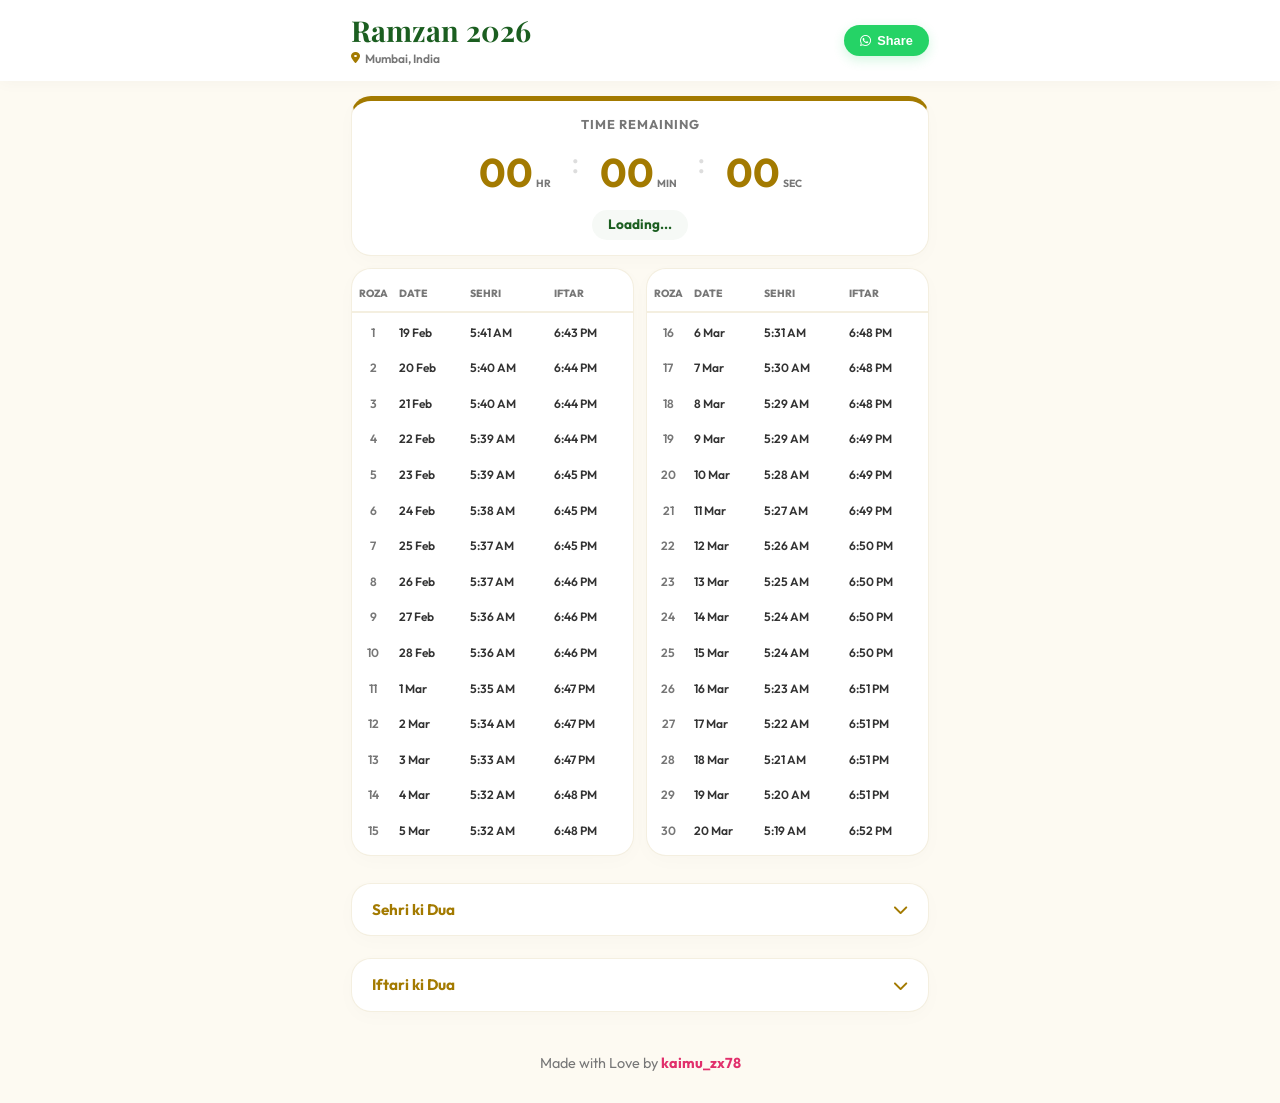
==== index.html @ 091727d7 "Final version: Added PWA support, short URL integration, and extreme mobile responsiveness fixes" ====
<!DOCTYPE html>
<html lang="en">

<head>
    <meta charset="UTF-8">
    <meta name="viewport" content="width=device-width, initial-scale=1.0">
    <title>Ramzan 2026 Timetable - Mumbai</title>
    <link rel="stylesheet" href="style.css">
    <link rel="manifest" href="manifest.json">
    <meta name="theme-color" content="#1b5e20">
    <meta name="apple-mobile-web-app-capable" content="yes">
    <meta name="apple-mobile-web-app-status-bar-style" content="black-translucent">
    <link rel="preconnect" href="https://fonts.googleapis.com">
    <link rel="preconnect" href="https://fonts.gstatic.com" crossorigin>
    <link
        href="https://fonts.googleapis.com/css2?family=Outfit:wght@300;400;600;700&family=Playfair+Display:ital,wght@0,700;1,700&display=swap"
        rel="stylesheet">
    <!-- Font Awesome for Social Icons -->
    <link rel="stylesheet" href="https://cdnjs.cloudflare.com/ajax/libs/font-awesome/6.5.1/css/all.min.css">
</head>

<body class="light-mode">
    <div class="background-decor"></div>

    <header>
        <div class="container compact-header">
            <div class="header-brand">
                <h1>Ramzan 2026</h1>
                <div class="loc-badge">
                    <i class="fas fa-location-dot"></i> Mumbai, India
                </div>
            </div>
            <div class="header-actions">
                <button id="pwa-install" class="action-btn install-btn" style="display: none;">
                    <i class="fas fa-download"></i> App
                </button>
                <button id="whatsapp-share" class="action-btn share-btn">
                    <i class="fab fa-whatsapp"></i> Share
                </button>
            </div>
        </div>
    </header>

    <main class="container">
        <!-- Countdown Section -->
        <section id="timer-section" class="main-card compact-timer">
            <h2 id="timer-title">Time remaining</h2>
            <div class="countdown-container">
                <div class="time-block">
                    <span id="hours">00</span>
                    <label>Hr</label>
                </div>
                <div class="time-block separator">:</div>
                <div class="time-block">
                    <span id="minutes">00</span>
                    <label>Min</label>
                </div>
                <div class="time-block separator">:</div>
                <div class="time-block">
                    <span id="seconds">00</span>
                    <label>Sec</label>
                </div>
            </div>
            <div id="status-display" class="status-active">Loading...</div>
        </section>

        <!-- Timetable Section -->
        <section id="timetable-section">
            <div class="timetable-grid">
                <div class="table-container main-card">
                    <table>
                        <thead>
                            <tr>
                                <th>ROZA</th>
                                <th>DATE</th>
                                <th>SEHRI</th>
                                <th>IFTAR</th>
                            </tr>
                        </thead>
                        <tbody id="timetable-left"></tbody>
                    </table>
                </div>
                <div class="table-container main-card">
                    <table>
                        <thead>
                            <tr>
                                <th>ROZA</th>
                                <th>DATE</th>
                                <th>SEHRI</th>
                                <th>IFTAR</th>
                            </tr>
                        </thead>
                        <tbody id="timetable-right"></tbody>
                    </table>
                </div>
            </div>
        </section>

        <!-- Duas Accordion Section -->
        <section class="duas-accordion">
            <details class="dua-item main-card">
                <summary><span>Sehri ki Dua</span> <i class="fas fa-chevron-down"></i></summary>
                <div class="dua-content">
                    <p class="arabic">وَبِصَوْمِ غَدٍ نَّوَيْتُ مِنْ شَهْرِ رَمَضَانَ</p>
                    <p class="translation">"I intend to keep the fast for tomorrow in the month of Ramadan."</p>
                </div>
            </details>
            <details class="dua-item main-card">
                <summary><span>Iftari ki Dua</span> <i class="fas fa-chevron-down"></i></summary>
                <div class="dua-content">
                    <p class="arabic">اللّٰهُمَّ اِنِّی لَکَ صُمْتُ وَبِکَ اٰمَنْتُ وَعَلَیْکَ تَوَکَّلْتُ وَعَلٰی
                        رِزْقِکَ اَفْطَرْتُ</p>
                    <p class="translation">"O Allah! I fasted for You and I believe in You and I break my fast with Your
                        sustenance."</p>
                </div>
            </details>
        </section>
    </main>

    <footer>
        <div class="container">
            <p>Made with Love by <a href="https://www.instagram.com/kaimu_zx78/" target="_blank" class="instagram-link">
                    kaimu_zx78
                </a></p>
        </div>
    </footer>

    <script src="script.js"></script>
</body>

</html>
---- style.css ----
:root {
    --bg-color: #fdfaf2;
    --card-bg: #ffffff;
    --primary-color: #a37a00;
    --secondary-color: #1b5e20;
    --whatsapp-green: #25D366;
    --accent-glow: rgba(163, 122, 0, 0.4);
    --text-color: #2c2c2c;
    --text-muted: #777777;
    --border-color: rgba(163, 122, 0, 0.12);
}

@keyframes cell-glow {
    0% {
        background-color: rgba(163, 122, 0, 0.1);
        box-shadow: inset 0 0 5px var(--accent-glow);
    }

    50% {
        background-color: rgba(163, 122, 0, 0.2);
        box-shadow: inset 0 0 15px var(--accent-glow);
    }

    100% {
        background-color: rgba(163, 122, 0, 0.1);
        box-shadow: inset 0 0 5px var(--accent-glow);
    }
}

* {
    margin: 0;
    padding: 0;
    box-sizing: border-box;
}

body {
    font-family: 'Outfit', sans-serif;
    background-color: var(--bg-color);
    color: var(--text-color);
    line-height: 1.3;
    overflow-x: hidden;
    min-height: 100vh;
}

.container {
    width: 100%;
    max-width: 680px;
    margin: 0 auto;
    padding: 0 max(15px, 4vw);
    /* Fluid horizontal padding */
}

/* Redesigned Responsive Header */
header {
    background: white;
    box-shadow: 0 2px 15px rgba(0, 0, 0, 0.03);
    margin-bottom: 15px;
    padding: 15px 0;
}

.compact-header {
    display: flex;
    justify-content: space-between;
    align-items: center;
    gap: 15px;
}

.header-brand {
    display: flex;
    flex-direction: column;
    gap: 4px;
}

h1 {
    font-family: 'Playfair Display', serif;
    font-size: min(1.8rem, 7vw);
    /* Fluid font size */
    color: var(--secondary-color);
    line-height: 1.1;
}

.loc-badge {
    font-size: 0.75rem;
    color: var(--text-muted);
    font-weight: 600;
    display: flex;
    align-items: center;
    gap: 5px;
}

.loc-badge i {
    color: var(--primary-color);
}

.header-actions {
    display: flex;
    gap: 8px;
    align-items: center;
}

.action-btn {
    border: none;
    padding: 8px 16px;
    border-radius: 25px;
    font-size: 0.8rem;
    font-weight: 700;
    cursor: pointer;
    display: flex;
    align-items: center;
    gap: 6px;
    transition: all 0.2s ease;
    white-space: nowrap;
}

.install-btn {
    background: var(--secondary-color);
    color: white;
    box-shadow: 0 4px 12px rgba(27, 94, 32, 0.2);
}

.share-btn {
    background: var(--whatsapp-green);
    color: white;
    box-shadow: 0 4px 12px rgba(37, 211, 102, 0.2);
}

.action-btn:active {
    transform: scale(0.96);
    opacity: 0.9;
}

/* Unified Card System */
.main-card {
    background: var(--card-bg);
    border: 1px solid var(--border-color);
    border-radius: 20px;
    padding: 15px;
    margin-bottom: 12px;
    box-shadow: 0 5px 20px rgba(0, 0, 0, 0.02);
}

/* Timer Section */
.compact-timer {
    text-align: center;
    border-top: 5px solid var(--primary-color);
    position: relative;
}

#timer-title {
    font-size: 0.8rem;
    color: var(--text-muted);
    text-transform: uppercase;
    margin-bottom: 8px;
    letter-spacing: 1px;
}

.countdown-container {
    display: flex;
    justify-content: center;
    align-items: center;
    gap: clamp(10px, 3vw, 20px);
    margin-bottom: 8px;
}

.time-block span {
    font-size: clamp(2rem, 10vw, 2.5rem);
    font-weight: 700;
    color: var(--primary-color);
    line-height: 1;
}

.time-block label {
    font-size: 0.65rem;
    color: var(--text-muted);
    font-weight: 700;
    text-transform: uppercase;
    margin-top: 4px;
}

.separator {
    font-size: 2rem;
    color: #ddd;
    padding-bottom: 20px;
}

#status-display {
    font-size: 0.85rem;
    font-weight: 700;
    color: var(--secondary-color);
    padding: 6px 16px;
    background: rgba(27, 94, 32, 0.04);
    border-radius: 15px;
    display: inline-block;
}

/* Timetable Responsive Grid */
.timetable-grid {
    display: grid;
    grid-template-columns: 1fr 1fr;
    gap: 12px;
    margin-bottom: 15px;
}

.table-container {
    padding: 4px 0;
}

table {
    width: 100%;
    border-collapse: separate;
    border-spacing: 0 4px;
}

th {
    text-align: left;
    padding: 10px 5px;
    font-size: 0.65rem;
    color: var(--text-muted);
    border-bottom: 2px solid var(--border-color);
    font-weight: 800;
}

td {
    padding: 8px 5px;
    font-size: 0.75rem;
    font-weight: 600;
    color: #333;
}

/* High-Precision Column Widths for 12h Format */
th:nth-child(1),
td:nth-child(1) {
    width: 15%;
    text-align: center;
    color: var(--text-muted);
}

th:nth-child(2),
td:nth-child(2) {
    width: 25%;
}

th:nth-child(3),
td:nth-child(3),
th:nth-child(4),
td:nth-child(4) {
    width: 30%;
    white-space: nowrap;
}

/* Cell & Row Styles */
.active-row {
    background: rgba(163, 122, 0, 0.04);
    border-radius: 10px;
}

.glow-cell {
    animation: cell-glow 2s infinite ease-in-out;
    color: var(--primary-color) !important;
    font-weight: 800 !important;
    border-radius: 8px;
    padding-left: 8px !important;
}

.past-row {
    opacity: 0.35;
    filter: grayscale(1);
}

.past-row td {
    text-decoration: line-through;
}

/* Accordion Polish */
.duas-accordion {
    display: flex;
    flex-direction: column;
    gap: 10px;
}

.dua-item {
    padding: 0;
}

.dua-item summary {
    list-style: none;
    padding: 16px 20px;
    font-size: 0.95rem;
    font-weight: 700;
    color: var(--primary-color);
    cursor: pointer;
    display: flex;
    justify-content: space-between;
    align-items: center;
}

.dua-item[open] summary {
    border-bottom: 1px solid var(--border-color);
}

.dua-content {
    padding: 20px;
    background: #fafafa;
}

.arabic {
    font-size: 1.2rem;
    text-align: right;
    margin-bottom: 10px;
    color: #111;
    line-height: 1.8;
}

.translation {
    font-size: 0.8rem;
    font-style: italic;
    color: var(--text-muted);
    line-height: 1.5;
}

/* Responsive Media Queries for Extreme Scaling */
@media (max-width: 600px) {
    .timetable-grid {
        grid-template-columns: 1fr;
    }

    /* Stack on tiny screens? No, user wants two columns. Let's force two columns but optimize. */
    .timetable-grid {
        grid-template-columns: 1fr 1fr;
        gap: 8px;
    }
}

@media (max-width: 420px) {
    .container {
        padding: 0 10px;
    }

    .compact-header {
        flex-direction: column;
        text-align: center;
        gap: 10px;
    }

    .header-brand {
        align-items: center;
    }

    .share-btn {
        width: 100%;
        justify-content: center;
    }

    .time-block span {
        font-size: 1.8rem;
    }

    td,
    th {
        font-size: 0.68rem;
        padding: 6px 3px;
    }

    /* Optimize 12h time markers to be smaller on tiny screens */
    td:nth-child(3),
    td:nth-child(4) {
        font-size: 0.65rem;
    }
}

footer {
    text-align: center;
    padding: 30px 15px;
    font-size: 0.9rem;
    color: var(--text-muted);
}

.instagram-link {
    color: #E1306C;
    text-decoration: none;
    font-weight: 700;
}
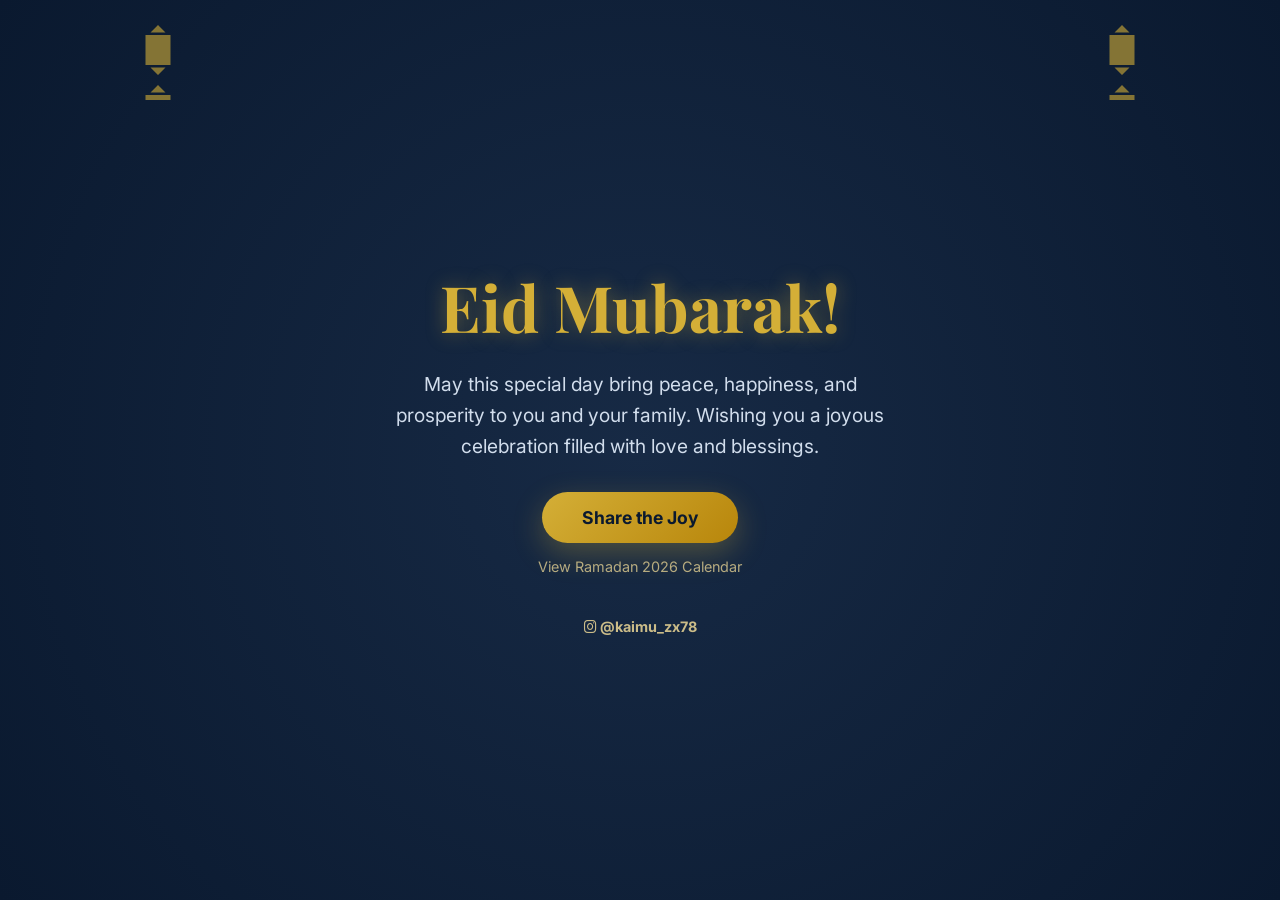
==== commit a317d343: "Add premium Eid Mubarak page and archive Ramadan calendar" ====
--- a/index.html
+++ b/index.html
@@ -1,131 +1,230 @@
 <!DOCTYPE html>
 <html lang="en">
-
 <head>
     <meta charset="UTF-8">
     <meta name="viewport" content="width=device-width, initial-scale=1.0">
-    <title>Ramzan 2026 Timetable - Mumbai</title>
-    <link rel="stylesheet" href="style.css">
-    <link rel="manifest" href="manifest.json">
-    <meta name="theme-color" content="#1b5e20">
-    <meta name="apple-mobile-web-app-capable" content="yes">
-    <meta name="apple-mobile-web-app-status-bar-style" content="black-translucent">
+    <title>Eid Mubarak - Ramzan 2026</title>
     <link rel="preconnect" href="https://fonts.googleapis.com">
     <link rel="preconnect" href="https://fonts.gstatic.com" crossorigin>
-    <link
-        href="https://fonts.googleapis.com/css2?family=Outfit:wght@300;400;600;700&family=Playfair+Display:ital,wght@0,700;1,700&display=swap"
-        rel="stylesheet">
-    <!-- Font Awesome for Social Icons -->
+    <link href="https://fonts.googleapis.com/css2?family=Inter:wght@400;700&family=Playfair+Display:wght@700&display=swap" rel="stylesheet">
     <link rel="stylesheet" href="https://cdnjs.cloudflare.com/ajax/libs/font-awesome/6.5.1/css/all.min.css">
+    <link rel="manifest" href="manifest.json">
+    <style>
+        :root {
+            --eid-gold: #D4AF37;
+            --eid-gold-light: #F9E29B;
+            --eid-blue-dark: #0A192F;
+            --eid-blue-accent: #172A45;
+            --text-light: #E6F1FF;
+            --text-gold: #D4AF37;
+        }
+
+        * {
+            margin: 0;
+            padding: 0;
+            box-sizing: border-box;
+        }
+
+        body {
+            font-family: 'Inter', sans-serif;
+            background-color: var(--eid-blue-dark);
+            color: var(--text-light);
+            display: flex;
+            justify-content: center;
+            align-items: center;
+            min-height: 100vh;
+            overflow: hidden;
+            position: relative;
+            text-align: center;
+        }
+
+        .background-overlay {
+            position: absolute;
+            top: 0;
+            left: 0;
+            width: 100%;
+            height: 100%;
+            background: radial-gradient(circle at center, var(--eid-blue-accent) 0%, var(--eid-blue-dark) 100%);
+            z-index: -1;
+        }
+
+        .content-wrapper {
+            max-width: 600px;
+            padding: 40px;
+            z-index: 1;
+            animation: fadeIn 2s ease-out;
+        }
+
+        h1 {
+            font-family: 'Playfair Display', serif;
+            font-size: min(4rem, 12vw);
+            color: var(--eid-gold);
+            margin-bottom: 20px;
+            text-shadow: 0 0 20px rgba(212, 175, 55, 0.4);
+        }
+
+        p {
+            font-size: 1.2rem;
+            line-height: 1.6;
+            margin-bottom: 30px;
+            opacity: 0.9;
+        }
+
+        .btn-container {
+            display: flex;
+            flex-direction: column;
+            gap: 15px;
+            align-items: center;
+        }
+
+        .primary-btn {
+            background: linear-gradient(135deg, var(--eid-gold) 0%, #B8860B 100%);
+            color: var(--eid-blue-dark);
+            padding: 15px 40px;
+            border-radius: 50px;
+            text-decoration: none;
+            font-size: 1.1rem;
+            font-weight: 700;
+            transition: transform 0.3s cubic-bezier(0.175, 0.885, 0.32, 1.275), box-shadow 0.3s ease;
+            box-shadow: 0 10px 30px rgba(212, 175, 55, 0.3);
+        }
+
+        .primary-btn:hover {
+            transform: scale(1.05);
+            box-shadow: 0 15px 40px rgba(212, 175, 55, 0.5);
+        }
+
+        .secondary-link {
+            color: var(--eid-gold-light);
+            text-decoration: none;
+            font-size: 0.9rem;
+            opacity: 0.7;
+            transition: opacity 0.3s ease;
+            border-bottom: 1px solid transparent;
+        }
+
+        .secondary-link:hover {
+            opacity: 1;
+            border-bottom: 1px solid var(--eid-gold-light);
+        }
+
+        /* Lantern Animation */
+        .lantern {
+            position: absolute;
+            width: 60px;
+            height: 80px;
+            background: var(--eid-gold);
+            -webkit-mask-image: url('data:image/svg+xml;utf8,<svg xmlns="http://www.w3.org/2000/svg" viewBox="0 0 24 24"><path d="M12 2L9 5H15L12 2ZM7 6V18H17V6H7ZM12 22L15 19H9L12 22Z"/></svg>');
+            mask-image: url('data:image/svg+xml;utf8,<svg xmlns="http://www.w3.org/2000/svg" viewBox="0 0 24 24"><path d="M12 2L9 5H15L12 2ZM7 6V18H17V6H7ZM12 22L15 19H9L12 22Z"/></svg>');
+            animation: swing 3s infinite ease-in-out;
+            transform-origin: top center;
+            opacity: 0.6;
+        }
+
+        .lantern.left { top: 20px; left: 10%; animation-delay: 0s; }
+        .lantern.right { top: 20px; right: 10%; animation-delay: 0.5s; }
+
+        @keyframes swing {
+            0% { transform: rotate(-5deg); }
+            50% { transform: rotate(5deg); }
+            100% { transform: rotate(-5deg); }
+        }
+
+        @keyframes fadeIn {
+            from { opacity: 0; transform: translateY(20px); }
+            to { opacity: 1; transform: translateY(0); }
+        }
+
+        /* Confetti styles */
+        .confetti {
+            position: absolute;
+            width: 10px;
+            height: 10px;
+            background-color: var(--eid-gold);
+            opacity: 0.7;
+            border-radius: 50%;
+            animation: fall linear infinite;
+        }
+
+        @keyframes fall {
+            to { transform: translateY(110vh) rotate(360deg); }
+        }
+
+        .instagram-footer {
+            margin-top: 40px;
+        }
+    </style>
 </head>
-
-<body class="light-mode">
-    <div class="background-decor"></div>
-
-    <header>
-        <div class="container compact-header">
-            <div class="header-brand">
-                <h1>Ramzan 2026</h1>
-                <div class="loc-badge">
-                    <i class="fas fa-location-dot"></i> Mumbai, India
-                </div>
-            </div>
-            <div class="header-actions">
-                <button id="pwa-install" class="action-btn install-btn" style="display: none;">
-                    <i class="fas fa-download"></i> App
-                </button>
-                <button id="whatsapp-share" class="action-btn share-btn">
-                    <i class="fab fa-whatsapp"></i> Share
-                </button>
-            </div>
+<body>
+    <div class="background-overlay"></div>
+    
+    <div class="lantern left"></div>
+    <div class="lantern right"></div>
+
+    <div class="content-wrapper">
+        <h1 id="greeting">Eid Mubarak!</h1>
+        <p>May this special day bring peace, happiness, and prosperity to you and your family. Wishing you a joyous celebration filled with love and blessings.</p>
+        
+        <div class="btn-container">
+            <a href="https://wa.me/?text=Eid%20Mubarak!%20Wishing%20you%20a%20joyous%20day.%20Check%20this%20out:%20" class="primary-btn" id="share-btn">Share the Joy</a>
+            <a href="index1.html" class="secondary-link">View Ramadan 2026 Calendar</a>
         </div>
-    </header>
-
-    <main class="container">
-        <!-- Countdown Section -->
-        <section id="timer-section" class="main-card compact-timer">
-            <h2 id="timer-title">Time remaining</h2>
-            <div class="countdown-container">
-                <div class="time-block">
-                    <span id="hours">00</span>
-                    <label>Hr</label>
-                </div>
-                <div class="time-block separator">:</div>
-                <div class="time-block">
-                    <span id="minutes">00</span>
-                    <label>Min</label>
-                </div>
-                <div class="time-block separator">:</div>
-                <div class="time-block">
-                    <span id="seconds">00</span>
-                    <label>Sec</label>
-                </div>
-            </div>
-            <div id="status-display" class="status-active">Loading...</div>
-        </section>
-
-        <!-- Timetable Section -->
-        <section id="timetable-section">
-            <div class="timetable-grid">
-                <div class="table-container main-card">
-                    <table>
-                        <thead>
-                            <tr>
-                                <th>ROZA</th>
-                                <th>DATE</th>
-                                <th>SEHRI</th>
-                                <th>IFTAR</th>
-                            </tr>
-                        </thead>
-                        <tbody id="timetable-left"></tbody>
-                    </table>
-                </div>
-                <div class="table-container main-card">
-                    <table>
-                        <thead>
-                            <tr>
-                                <th>ROZA</th>
-                                <th>DATE</th>
-                                <th>SEHRI</th>
-                                <th>IFTAR</th>
-                            </tr>
-                        </thead>
-                        <tbody id="timetable-right"></tbody>
-                    </table>
-                </div>
-            </div>
-        </section>
-
-        <!-- Duas Accordion Section -->
-        <section class="duas-accordion">
-            <details class="dua-item main-card">
-                <summary><span>Sehri ki Dua</span> <i class="fas fa-chevron-down"></i></summary>
-                <div class="dua-content">
-                    <p class="arabic">وَبِصَوْمِ غَدٍ نَّوَيْتُ مِنْ شَهْرِ رَمَضَانَ</p>
-                    <p class="translation">"I intend to keep the fast for tomorrow in the month of Ramadan."</p>
-                </div>
-            </details>
-            <details class="dua-item main-card">
-                <summary><span>Iftari ki Dua</span> <i class="fas fa-chevron-down"></i></summary>
-                <div class="dua-content">
-                    <p class="arabic">اللّٰهُمَّ اِنِّی لَکَ صُمْتُ وَبِکَ اٰمَنْتُ وَعَلَیْکَ تَوَکَّلْتُ وَعَلٰی
-                        رِزْقِکَ اَفْطَرْتُ</p>
-                    <p class="translation">"O Allah! I fasted for You and I believe in You and I break my fast with Your
-                        sustenance."</p>
-                </div>
-            </details>
-        </section>
-    </main>
-
-    <footer>
-        <div class="container">
-            <p>Made with Love by <a href="https://www.instagram.com/kaimu_zx78/" target="_blank" class="instagram-link">
-                    kaimu_zx78
-                </a></p>
+
+        <div class="instagram-footer">
+            <a href="https://www.instagram.com/kaimu_zx78/" target="_blank" class="secondary-link" style="opacity: 0.8; font-weight: 700;">
+                <i class="fab fa-instagram"></i> @kaimu_zx78
+            </a>
         </div>
-    </footer>
-
-    <script src="script.js"></script>
+    </div>
+
+    <script>
+        document.addEventListener('DOMContentLoaded', () => {
+            // Confetti effect
+            const body = document.body;
+            const colors = ['#D4AF37', '#F9E29B', '#E6F1FF', '#B8860B'];
+            
+            function createConfetti() {
+                const confetti = document.createElement('div');
+                confetti.classList.add('confetti');
+                
+                // Random properties
+                const size = Math.random() * 8 + 4;
+                const color = colors[Math.floor(Math.random() * colors.length)];
+                const left = Math.random() * 100;
+                const duration = Math.random() * 3 + 2;
+                const delay = Math.random() * 5;
+                
+                confetti.style.width = `${size}px`;
+                confetti.style.height = `${size}px`;
+                confetti.style.backgroundColor = color;
+                confetti.style.left = `${left}%`;
+                confetti.style.top = `-20px`;
+                confetti.style.animationDuration = `${duration}s`;
+                confetti.style.animationDelay = `${delay}s`;
+                
+                body.appendChild(confetti);
+                
+                // Remove after animation
+                setTimeout(() => {
+                    confetti.remove();
+                }, (duration + delay) * 1000);
+            }
+
+            // Initial burst
+            for (let i = 0; i < 50; i++) {
+                createConfetti();
+            }
+
+            // Continuous flow
+            setInterval(createConfetti, 200);
+
+            // Update share link with current URL
+            const shareBtn = document.getElementById('share-btn');
+            if (shareBtn) {
+                const currentUrl = window.location.href;
+                shareBtn.href = `https://wa.me/?text=Eid%20Mubarak!%20Wishing%20you%20a%20joyous%20day.%20Check%20this%20out:%20${encodeURIComponent(currentUrl)}`;
+            }
+        });
+    </script>
 </body>
-
-</html>+</html>
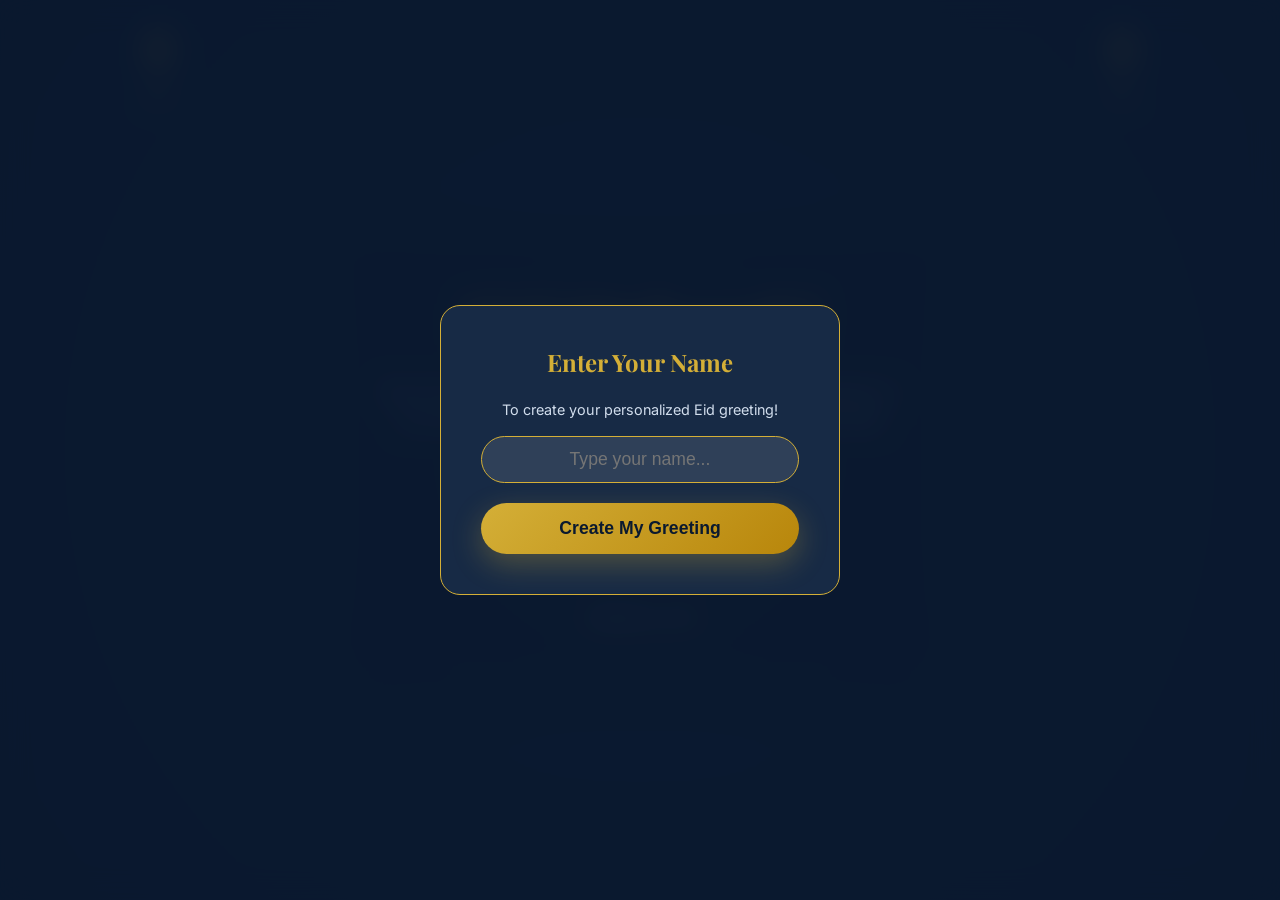
==== commit 076da66e: "Add personalized sharing and interactive fireworks" ====
--- a/index.html
+++ b/index.html
@@ -36,6 +36,17 @@
             overflow: hidden;
             position: relative;
             text-align: center;
+            cursor: pointer;
+        }
+
+        #fireworks-canvas {
+            position: absolute;
+            top: 0;
+            left: 0;
+            width: 100%;
+            height: 100%;
+            z-index: 0;
+            pointer-events: none;
         }
 
         .background-overlay {
@@ -53,18 +64,33 @@
             padding: 40px;
             z-index: 1;
             animation: fadeIn 2s ease-out;
+            background: rgba(10, 25, 47, 0.6);
+            backdrop-filter: blur(10px);
+            border-radius: 30px;
+            border: 1px solid rgba(212, 175, 55, 0.2);
+            box-shadow: 0 20px 50px rgba(0, 0, 0, 0.3);
+        }
+
+        .wisher-name {
+            display: block;
+            font-size: 1.5rem;
+            color: var(--eid-gold-light);
+            margin-bottom: 10px;
+            font-weight: 700;
+            letter-spacing: 2px;
+            text-transform: uppercase;
         }
 
         h1 {
             font-family: 'Playfair Display', serif;
-            font-size: min(4rem, 12vw);
+            font-size: min(3.5rem, 10vw);
             color: var(--eid-gold);
             margin-bottom: 20px;
             text-shadow: 0 0 20px rgba(212, 175, 55, 0.4);
         }
 
         p {
-            font-size: 1.2rem;
+            font-size: 1.1rem;
             line-height: 1.6;
             margin-bottom: 30px;
             opacity: 0.9;
@@ -87,6 +113,8 @@
             font-weight: 700;
             transition: transform 0.3s cubic-bezier(0.175, 0.885, 0.32, 1.275), box-shadow 0.3s ease;
             box-shadow: 0 10px 30px rgba(212, 175, 55, 0.3);
+            border: none;
+            cursor: pointer;
         }
 
         .primary-btn:hover {
@@ -106,6 +134,57 @@
         .secondary-link:hover {
             opacity: 1;
             border-bottom: 1px solid var(--eid-gold-light);
+        }
+
+        /* Modal Styles */
+        #nameModal {
+            position: fixed;
+            top: 0;
+            left: 0;
+            width: 100%;
+            height: 100%;
+            background: rgba(10, 25, 47, 0.9);
+            display: flex;
+            justify-content: center;
+            align-items: center;
+            z-index: 100;
+            backdrop-filter: blur(15px);
+            visibility: hidden;
+            opacity: 0;
+            transition: all 0.5s ease;
+        }
+
+        #nameModal.active {
+            visibility: visible;
+            opacity: 1;
+        }
+
+        .modal-content {
+            background: var(--eid-blue-accent);
+            padding: 40px;
+            border-radius: 20px;
+            border: 1px solid var(--eid-gold);
+            max-width: 90%;
+            width: 400px;
+        }
+
+        .modal-content h2 {
+            color: var(--eid-gold);
+            margin-bottom: 20px;
+            font-family: 'Playfair Display', serif;
+        }
+
+        #nameInput {
+            width: 100%;
+            padding: 12px 20px;
+            border-radius: 25px;
+            border: 1px solid var(--eid-gold);
+            background: rgba(255, 255, 255, 0.1);
+            color: white;
+            font-size: 1.1rem;
+            margin-bottom: 20px;
+            outline: none;
+            text-align: center;
         }
 
         /* Lantern Animation */
@@ -119,6 +198,7 @@
             animation: swing 3s infinite ease-in-out;
             transform-origin: top center;
             opacity: 0.6;
+            pointer-events: none;
         }
 
         .lantern.left { top: 20px; left: 10%; animation-delay: 0s; }
@@ -135,38 +215,25 @@
             to { opacity: 1; transform: translateY(0); }
         }
 
-        /* Confetti styles */
-        .confetti {
-            position: absolute;
-            width: 10px;
-            height: 10px;
-            background-color: var(--eid-gold);
-            opacity: 0.7;
-            border-radius: 50%;
-            animation: fall linear infinite;
-        }
-
-        @keyframes fall {
-            to { transform: translateY(110vh) rotate(360deg); }
-        }
-
         .instagram-footer {
-            margin-top: 40px;
+            margin-top: 30px;
         }
     </style>
 </head>
-<body>
+<body id="body">
+    <canvas id="fireworks-canvas"></canvas>
     <div class="background-overlay"></div>
     
     <div class="lantern left"></div>
     <div class="lantern right"></div>
 
     <div class="content-wrapper">
+        <span id="wisher-name" class="wisher-name"></span>
         <h1 id="greeting">Eid Mubarak!</h1>
         <p>May this special day bring peace, happiness, and prosperity to you and your family. Wishing you a joyous celebration filled with love and blessings.</p>
         
         <div class="btn-container">
-            <a href="https://wa.me/?text=Eid%20Mubarak!%20Wishing%20you%20a%20joyous%20day.%20Check%20this%20out:%20" class="primary-btn" id="share-btn">Share the Joy</a>
+            <button id="share-btn" class="primary-btn">Share the Joy</button>
             <a href="index1.html" class="secondary-link">View Ramadan 2026 Calendar</a>
         </div>
 
@@ -177,53 +244,121 @@
         </div>
     </div>
 
+    <!-- Modal for Name Input -->
+    <div id="nameModal">
+        <div class="modal-content">
+            <h2>Enter Your Name</h2>
+            <p style="margin-bottom: 15px; font-size: 0.9rem;">To create your personalized Eid greeting!</p>
+            <input type="text" id="nameInput" placeholder="Type your name..." maxlength="20">
+            <button id="saveNameBtn" class="primary-btn" style="width: 100%;">Create My Greeting</button>
+        </div>
+    </div>
+
     <script>
+        const canvas = document.getElementById('fireworks-canvas');
+        const ctx = canvas.getContext('2d');
+        let particles = [];
+
+        function resizeCanvas() {
+            canvas.width = window.innerWidth;
+            canvas.height = window.innerHeight;
+        }
+
+        class Particle {
+            constructor(x, y, color) {
+                this.x = x;
+                this.y = y;
+                this.color = color;
+                this.velocity = {
+                    x: (Math.random() - 0.5) * 8,
+                    y: (Math.random() - 0.5) * 8
+                };
+                this.alpha = 1;
+                this.friction = 0.95;
+            }
+
+            draw() {
+                ctx.save();
+                ctx.globalAlpha = this.alpha;
+                ctx.beginPath();
+                ctx.arc(this.x, this.y, 2, 0, Math.PI * 2);
+                ctx.fillStyle = this.color;
+                ctx.fill();
+                ctx.restore();
+            }
+
+            update() {
+                this.velocity.x *= this.friction;
+                this.velocity.y *= this.friction;
+                this.x += this.velocity.x;
+                this.y += this.velocity.y;
+                this.alpha -= 0.01;
+            }
+        }
+
+        function createFirework(x, y) {
+            const particleCount = 30;
+            const colors = ['#D4AF37', '#F9E29B', '#FFFFFF', '#B8860B'];
+            for (let i = 0; i < particleCount; i++) {
+                particles.push(new Particle(x, y, colors[Math.floor(Math.random() * colors.length)]));
+            }
+        }
+
+        function animate() {
+            requestAnimationFrame(animate);
+            ctx.clearRect(0, 0, canvas.width, canvas.height);
+            particles.forEach((particle, i) => {
+                if (particle.alpha > 0) {
+                    particle.update();
+                    particle.draw();
+                } else {
+                    particles.splice(i, 1);
+                }
+            });
+        }
+
+        window.addEventListener('click', (e) => {
+            if (e.target.tagName !== 'BUTTON' && e.target.tagName !== 'A' && e.target.tagName !== 'INPUT') {
+                createFirework(e.clientX, e.clientY);
+            }
+        });
+
+        window.addEventListener('resize', resizeCanvas);
+        resizeCanvas();
+        animate();
+
+        // Personalized Logic
         document.addEventListener('DOMContentLoaded', () => {
-            // Confetti effect
-            const body = document.body;
-            const colors = ['#D4AF37', '#F9E29B', '#E6F1FF', '#B8860B'];
-            
-            function createConfetti() {
-                const confetti = document.createElement('div');
-                confetti.classList.add('confetti');
-                
-                // Random properties
-                const size = Math.random() * 8 + 4;
-                const color = colors[Math.floor(Math.random() * colors.length)];
-                const left = Math.random() * 100;
-                const duration = Math.random() * 3 + 2;
-                const delay = Math.random() * 5;
-                
-                confetti.style.width = `${size}px`;
-                confetti.style.height = `${size}px`;
-                confetti.style.backgroundColor = color;
-                confetti.style.left = `${left}%`;
-                confetti.style.top = `-20px`;
-                confetti.style.animationDuration = `${duration}s`;
-                confetti.style.animationDelay = `${delay}s`;
-                
-                body.appendChild(confetti);
-                
-                // Remove after animation
-                setTimeout(() => {
-                    confetti.remove();
-                }, (duration + delay) * 1000);
-            }
-
-            // Initial burst
-            for (let i = 0; i < 50; i++) {
-                createConfetti();
-            }
-
-            // Continuous flow
-            setInterval(createConfetti, 200);
-
-            // Update share link with current URL
+            const urlParams = new URLSearchParams(window.location.search);
+            const wisherName = urlParams.get('name');
+            const wisherDisplay = document.getElementById('wisher-name');
+            const nameModal = document.getElementById('nameModal');
+            const nameInput = document.getElementById('nameInput');
+            const saveNameBtn = document.getElementById('saveNameBtn');
             const shareBtn = document.getElementById('share-btn');
-            if (shareBtn) {
-                const currentUrl = window.location.href;
-                shareBtn.href = `https://wa.me/?text=Eid%20Mubarak!%20Wishing%20you%20a%20joyous%20day.%20Check%20this%20out:%20${encodeURIComponent(currentUrl)}`;
-            }
+
+            if (wisherName) {
+                wisherDisplay.innerText = decodeURIComponent(wisherName);
+                document.getElementById('greeting').innerText = "Wishing You Eid Mubarak!";
+            } else {
+                // No name in URL, show modal to create their own
+                setTimeout(() => nameModal.classList.add('active'), 1000);
+            }
+
+            saveNameBtn.addEventListener('click', () => {
+                const name = nameInput.value.trim();
+                if (name) {
+                    const newUrl = window.location.origin + window.location.pathname + '?name=' + encodeURIComponent(name);
+                    window.location.href = newUrl;
+                }
+            });
+
+            shareBtn.addEventListener('click', () => {
+                const currentName = wisherName || "A Friend";
+                const shareUrl = window.location.href;
+                const text = encodeURIComponent(`*${currentName}* has sent you a special Eid greeting! 🌙✨\n\nOpen it here and see the magic: ${shareUrl}`);
+                window.open(`https://wa.me/?text=${text}`, '_blank');
+            });
         });
     </script>
 </body>
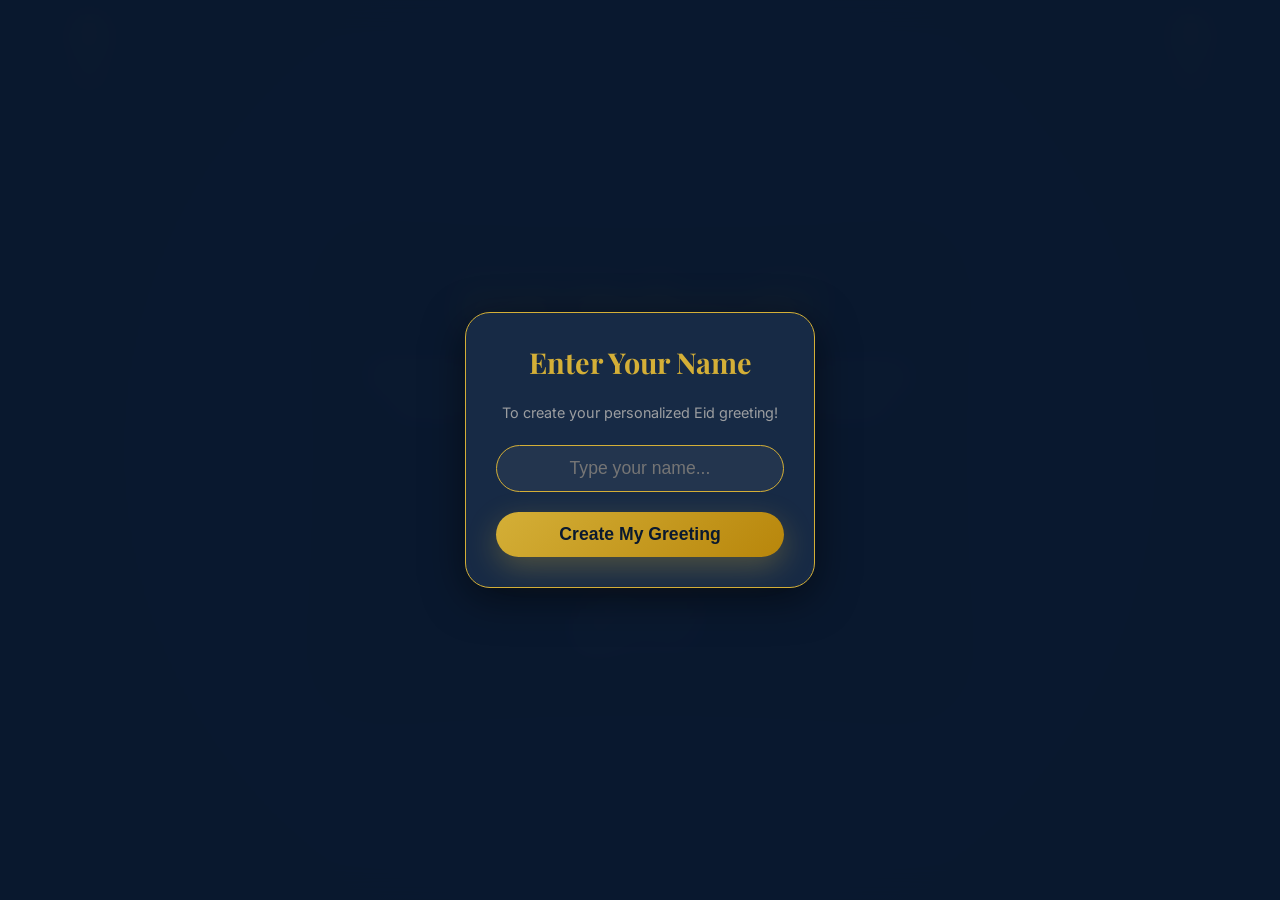
==== commit 13098e04: "Fix mobile modal and add visitor counter" ====
--- a/index.html
+++ b/index.html
@@ -33,7 +33,7 @@
             justify-content: center;
             align-items: center;
             min-height: 100vh;
-            overflow: hidden;
+            overflow-x: hidden;
             position: relative;
             text-align: center;
             cursor: pointer;
@@ -61,19 +61,22 @@
 
         .content-wrapper {
             max-width: 600px;
-            padding: 40px;
+            width: 90%;
+            padding: 30px;
             z-index: 1;
             animation: fadeIn 2s ease-out;
-            background: rgba(10, 25, 47, 0.6);
+            background: rgba(10, 25, 47, 0.7);
             backdrop-filter: blur(10px);
+            -webkit-backdrop-filter: blur(10px);
             border-radius: 30px;
-            border: 1px solid rgba(212, 175, 55, 0.2);
-            box-shadow: 0 20px 50px rgba(0, 0, 0, 0.3);
+            border: 1px solid rgba(212, 175, 55, 0.3);
+            box-shadow: 0 20px 50px rgba(0, 0, 0, 0.5);
+            margin: 20px;
         }
 
         .wisher-name {
             display: block;
-            font-size: 1.5rem;
+            font-size: 1.2rem;
             color: var(--eid-gold-light);
             margin-bottom: 10px;
             font-weight: 700;
@@ -83,14 +86,14 @@
 
         h1 {
             font-family: 'Playfair Display', serif;
-            font-size: min(3.5rem, 10vw);
+            font-size: min(3.5rem, 12vw);
             color: var(--eid-gold);
             margin-bottom: 20px;
             text-shadow: 0 0 20px rgba(212, 175, 55, 0.4);
         }
 
         p {
-            font-size: 1.1rem;
+            font-size: 1rem;
             line-height: 1.6;
             margin-bottom: 30px;
             opacity: 0.9;
@@ -106,15 +109,17 @@
         .primary-btn {
             background: linear-gradient(135deg, var(--eid-gold) 0%, #B8860B 100%);
             color: var(--eid-blue-dark);
-            padding: 15px 40px;
+            padding: 12px 35px;
             border-radius: 50px;
             text-decoration: none;
             font-size: 1.1rem;
             font-weight: 700;
-            transition: transform 0.3s cubic-bezier(0.175, 0.885, 0.32, 1.275), box-shadow 0.3s ease;
+            transition: all 0.3s cubic-bezier(0.175, 0.885, 0.32, 1.275);
             box-shadow: 0 10px 30px rgba(212, 175, 55, 0.3);
             border: none;
             cursor: pointer;
+            width: auto;
+            min-width: 200px;
         }
 
         .primary-btn:hover {
@@ -129,6 +134,8 @@
             opacity: 0.7;
             transition: opacity 0.3s ease;
             border-bottom: 1px solid transparent;
+            margin-top: 10px;
+            display: inline-block;
         }
 
         .secondary-link:hover {
@@ -143,35 +150,39 @@
             left: 0;
             width: 100%;
             height: 100%;
-            background: rgba(10, 25, 47, 0.9);
+            background: rgba(10, 25, 47, 0.95);
             display: flex;
             justify-content: center;
             align-items: center;
-            z-index: 100;
+            z-index: 9999;
             backdrop-filter: blur(15px);
-            visibility: hidden;
+            -webkit-backdrop-filter: blur(15px);
             opacity: 0;
-            transition: all 0.5s ease;
+            pointer-events: none;
+            transition: opacity 0.5s ease;
         }
 
         #nameModal.active {
-            visibility: visible;
             opacity: 1;
+            pointer-events: auto;
         }
 
         .modal-content {
             background: var(--eid-blue-accent);
-            padding: 40px;
-            border-radius: 20px;
+            padding: 30px;
+            border-radius: 25px;
             border: 1px solid var(--eid-gold);
             max-width: 90%;
-            width: 400px;
+            width: 350px;
+            text-align: center;
+            box-shadow: 0 10px 40px rgba(0,0,0,0.5);
         }
 
         .modal-content h2 {
             color: var(--eid-gold);
             margin-bottom: 20px;
             font-family: 'Playfair Display', serif;
+            font-size: 1.8rem;
         }
 
         #nameInput {
@@ -179,7 +190,7 @@
             padding: 12px 20px;
             border-radius: 25px;
             border: 1px solid var(--eid-gold);
-            background: rgba(255, 255, 255, 0.1);
+            background: rgba(255, 255, 255, 0.05);
             color: white;
             font-size: 1.1rem;
             margin-bottom: 20px;
@@ -190,24 +201,24 @@
         /* Lantern Animation */
         .lantern {
             position: absolute;
-            width: 60px;
-            height: 80px;
+            width: 50px;
+            height: 70px;
             background: var(--eid-gold);
             -webkit-mask-image: url('data:image/svg+xml;utf8,<svg xmlns="http://www.w3.org/2000/svg" viewBox="0 0 24 24"><path d="M12 2L9 5H15L12 2ZM7 6V18H17V6H7ZM12 22L15 19H9L12 22Z"/></svg>');
             mask-image: url('data:image/svg+xml;utf8,<svg xmlns="http://www.w3.org/2000/svg" viewBox="0 0 24 24"><path d="M12 2L9 5H15L12 2ZM7 6V18H17V6H7ZM12 22L15 19H9L12 22Z"/></svg>');
             animation: swing 3s infinite ease-in-out;
             transform-origin: top center;
-            opacity: 0.6;
+            opacity: 0.4;
             pointer-events: none;
         }
 
-        .lantern.left { top: 20px; left: 10%; animation-delay: 0s; }
-        .lantern.right { top: 20px; right: 10%; animation-delay: 0.5s; }
+        .lantern.left { top: 10px; left: 5%; animation-delay: 0s; }
+        .lantern.right { top: 10px; right: 5%; animation-delay: 0.5s; }
 
         @keyframes swing {
-            0% { transform: rotate(-5deg); }
-            50% { transform: rotate(5deg); }
-            100% { transform: rotate(-5deg); }
+            0% { transform: rotate(-8deg); }
+            50% { transform: rotate(8deg); }
+            100% { transform: rotate(-8deg); }
         }
 
         @keyframes fadeIn {
@@ -216,7 +227,19 @@
         }
 
         .instagram-footer {
-            margin-top: 30px;
+            margin-top: 25px;
+        }
+
+        .visitor-counter {
+            margin-top: 15px;
+            opacity: 0.7;
+            font-size: 0.8rem;
+        }
+
+        @media (max-width: 480px) {
+            .content-wrapper { padding: 25px 20px; }
+            h1 { font-size: 2.8rem; }
+            .primary-btn { width: 100%; min-width: unset; }
         }
     </style>
 </head>
@@ -241,6 +264,9 @@
             <a href="https://www.instagram.com/kaimu_zx78/" target="_blank" class="secondary-link" style="opacity: 0.8; font-weight: 700;">
                 <i class="fab fa-instagram"></i> @kaimu_zx78
             </a>
+            <div class="visitor-counter">
+                <img src="https://hits.seeyoufarm.com/api/count/incr/badge.svg?url=https%3A%2F%2Fkaimuzx78.github.io%2Framzan2026&count_bg=%23D4AF37&title_bg=%23172A45&icon=&icon_color=%23E7E7E7&title=Visitors&edge_flat=false" alt="Visitor Counter"/>
+            </div>
         </div>
     </div>
 
@@ -248,9 +274,9 @@
     <div id="nameModal">
         <div class="modal-content">
             <h2>Enter Your Name</h2>
-            <p style="margin-bottom: 15px; font-size: 0.9rem;">To create your personalized Eid greeting!</p>
+            <p style="margin-bottom: 20px; font-size: 0.9rem; color: #aaa;">To create your personalized Eid greeting!</p>
             <input type="text" id="nameInput" placeholder="Type your name..." maxlength="20">
-            <button id="saveNameBtn" class="primary-btn" style="width: 100%;">Create My Greeting</button>
+            <button id="saveNameBtn" class="primary-btn" style="width: 100%; min-width: 100%;">Create My Greeting</button>
         </div>
     </div>
 
@@ -292,12 +318,12 @@
                 this.velocity.y *= this.friction;
                 this.x += this.velocity.x;
                 this.y += this.velocity.y;
-                this.alpha -= 0.01;
+                this.alpha -= 0.015;
             }
         }
 
         function createFirework(x, y) {
-            const particleCount = 30;
+            const particleCount = 25;
             const colors = ['#D4AF37', '#F9E29B', '#FFFFFF', '#B8860B'];
             for (let i = 0; i < particleCount; i++) {
                 particles.push(new Particle(x, y, colors[Math.floor(Math.random() * colors.length)]));
@@ -317,11 +343,18 @@
             });
         }
 
-        window.addEventListener('click', (e) => {
+        window.addEventListener('mousedown', (e) => {
             if (e.target.tagName !== 'BUTTON' && e.target.tagName !== 'A' && e.target.tagName !== 'INPUT') {
                 createFirework(e.clientX, e.clientY);
             }
         });
+
+        window.addEventListener('touchstart', (e) => {
+            if (e.target.tagName !== 'BUTTON' && e.target.tagName !== 'A' && e.target.tagName !== 'INPUT') {
+                const touch = e.touches[0];
+                createFirework(touch.clientX, touch.clientY);
+            }
+        }, { passive: true });
 
         window.addEventListener('resize', resizeCanvas);
         resizeCanvas();
@@ -340,12 +373,14 @@
             if (wisherName) {
                 wisherDisplay.innerText = decodeURIComponent(wisherName);
                 document.getElementById('greeting').innerText = "Wishing You Eid Mubarak!";
+                nameModal.classList.remove('active');
             } else {
-                // No name in URL, show modal to create their own
-                setTimeout(() => nameModal.classList.add('active'), 1000);
-            }
-
-            saveNameBtn.addEventListener('click', () => {
+                // No name in URL, show modal immediately for mobile
+                nameModal.classList.add('active');
+            }
+
+            saveNameBtn.addEventListener('click', (e) => {
+                e.preventDefault();
                 const name = nameInput.value.trim();
                 if (name) {
                     const newUrl = window.location.origin + window.location.pathname + '?name=' + encodeURIComponent(name);
@@ -355,10 +390,15 @@
 
             shareBtn.addEventListener('click', () => {
                 const currentName = wisherName || "A Friend";
-                const shareUrl = window.location.href;
+                const shareUrl = window.location.origin + window.location.pathname + '?name=' + encodeURIComponent(currentName);
                 const text = encodeURIComponent(`*${currentName}* has sent you a special Eid greeting! 🌙✨\n\nOpen it here and see the magic: ${shareUrl}`);
                 window.open(`https://wa.me/?text=${text}`, '_blank');
             });
+            
+            // Auto focus input
+            setTimeout(() => {
+                if (nameModal.classList.contains('active')) nameInput.focus();
+            }, 600);
         });
     </script>
 </body>
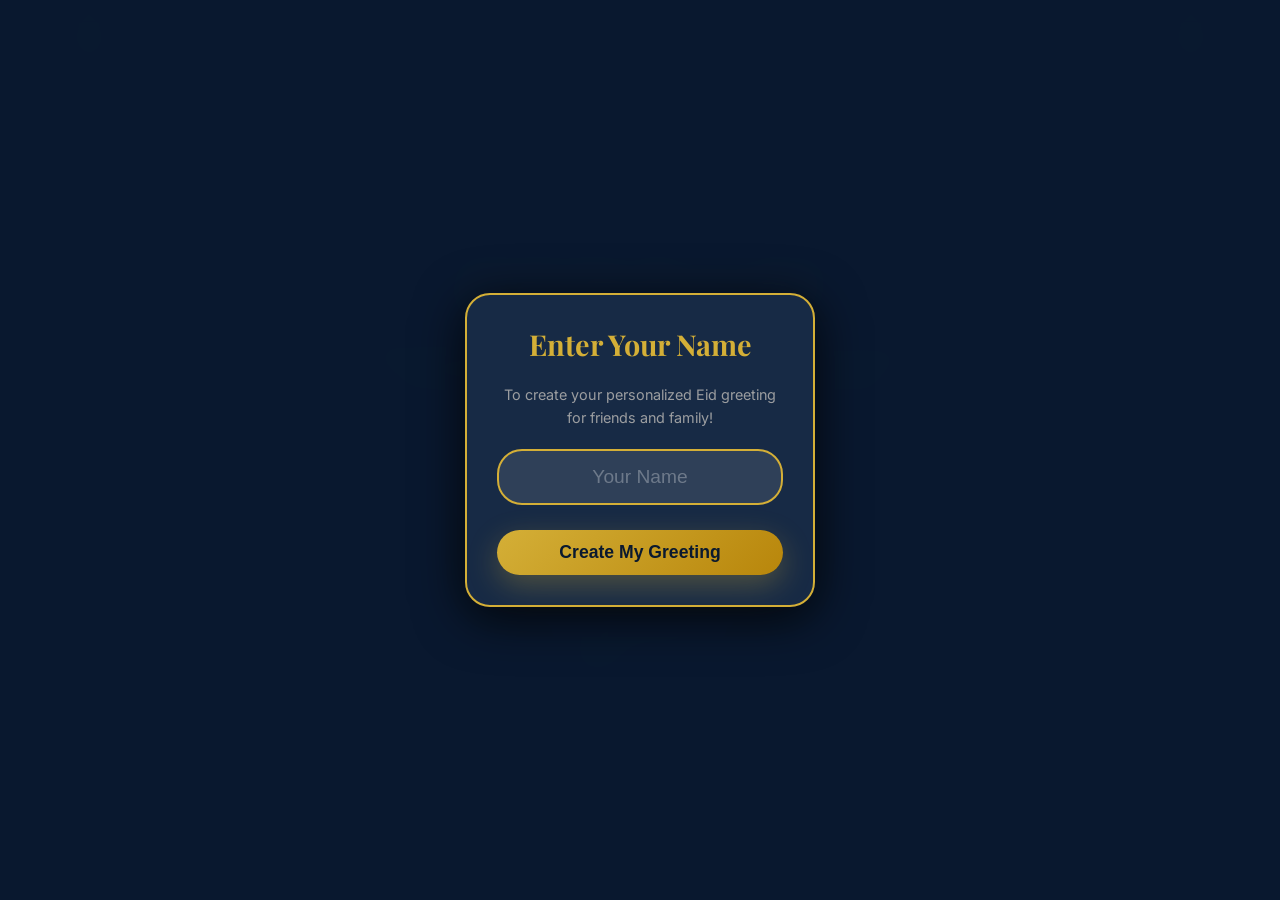
==== commit 73c31c99: "Robust mobile modal fix and fallback greeting button" ====
--- a/index.html
+++ b/index.html
@@ -2,7 +2,7 @@
 <html lang="en">
 <head>
     <meta charset="UTF-8">
-    <meta name="viewport" content="width=device-width, initial-scale=1.0">
+    <meta name="viewport" content="width=device-width, initial-scale=1.0, maximum-scale=1.0, user-scalable=no">
     <title>Eid Mubarak - Ramzan 2026</title>
     <link rel="preconnect" href="https://fonts.googleapis.com">
     <link rel="preconnect" href="https://fonts.gstatic.com" crossorigin>
@@ -23,6 +23,7 @@
             margin: 0;
             padding: 0;
             box-sizing: border-box;
+            -webkit-tap-highlight-color: transparent;
         }
 
         body {
@@ -36,7 +37,6 @@
             overflow-x: hidden;
             position: relative;
             text-align: center;
-            cursor: pointer;
         }
 
         #fireworks-canvas {
@@ -71,7 +71,7 @@
             border-radius: 30px;
             border: 1px solid rgba(212, 175, 55, 0.3);
             box-shadow: 0 20px 50px rgba(0, 0, 0, 0.5);
-            margin: 20px;
+            margin: 20px auto;
         }
 
         .wisher-name {
@@ -119,7 +119,7 @@
             border: none;
             cursor: pointer;
             width: auto;
-            min-width: 200px;
+            min-width: 220px;
         }
 
         .primary-btn:hover {
@@ -150,32 +150,34 @@
             left: 0;
             width: 100%;
             height: 100%;
-            background: rgba(10, 25, 47, 0.95);
-            display: flex;
+            background: rgba(10, 25, 47, 0.98);
+            display: none; /* Changed from visibility/opacity */
             justify-content: center;
             align-items: center;
-            z-index: 9999;
+            z-index: 99999;
             backdrop-filter: blur(15px);
             -webkit-backdrop-filter: blur(15px);
-            opacity: 0;
-            pointer-events: none;
-            transition: opacity 0.5s ease;
         }
 
         #nameModal.active {
-            opacity: 1;
-            pointer-events: auto;
+            display: flex;
         }
 
         .modal-content {
             background: var(--eid-blue-accent);
             padding: 30px;
             border-radius: 25px;
-            border: 1px solid var(--eid-gold);
+            border: 2px solid var(--eid-gold);
             max-width: 90%;
             width: 350px;
             text-align: center;
-            box-shadow: 0 10px 40px rgba(0,0,0,0.5);
+            box-shadow: 0 10px 50px rgba(0,0,0,0.8);
+            animation: modalPop 0.4s cubic-bezier(0.175, 0.885, 0.32, 1.275);
+        }
+
+        @keyframes modalPop {
+            from { transform: scale(0.8); opacity: 0; }
+            to { transform: scale(1); opacity: 1; }
         }
 
         .modal-content h2 {
@@ -187,15 +189,19 @@
 
         #nameInput {
             width: 100%;
-            padding: 12px 20px;
+            padding: 15px;
             border-radius: 25px;
-            border: 1px solid var(--eid-gold);
-            background: rgba(255, 255, 255, 0.05);
+            border: 2px solid var(--eid-gold);
+            background: rgba(255, 255, 255, 0.1);
             color: white;
-            font-size: 1.1rem;
-            margin-bottom: 20px;
+            font-size: 1.2rem;
+            margin-bottom: 25px;
             outline: none;
             text-align: center;
+        }
+
+        #nameInput::placeholder {
+            color: rgba(255, 255, 255, 0.3);
         }
 
         /* Lantern Animation */
@@ -237,9 +243,10 @@
         }
 
         @media (max-width: 480px) {
-            .content-wrapper { padding: 25px 20px; }
-            h1 { font-size: 2.8rem; }
+            .content-wrapper { padding: 25px 15px; width: 92%; }
+            h1 { font-size: 2.6rem; }
             .primary-btn { width: 100%; min-width: unset; }
+            .modal-content { padding: 25px 20px; }
         }
     </style>
 </head>
@@ -253,10 +260,11 @@
     <div class="content-wrapper">
         <span id="wisher-name" class="wisher-name"></span>
         <h1 id="greeting">Eid Mubarak!</h1>
-        <p>May this special day bring peace, happiness, and prosperity to you and your family. Wishing you a joyous celebration filled with love and blessings.</p>
+        <p id="sub-greeting">May this special day bring peace, happiness, and prosperity to you and your family. Wishing you a joyous celebration filled with love and blessings.</p>
         
         <div class="btn-container">
             <button id="share-btn" class="primary-btn">Share the Joy</button>
+            <button id="create-own-btn" class="secondary-link" style="background:none; border:none; cursor:pointer;">Create Your Own Greeting</button>
             <a href="index1.html" class="secondary-link">View Ramadan 2026 Calendar</a>
         </div>
 
@@ -274,8 +282,8 @@
     <div id="nameModal">
         <div class="modal-content">
             <h2>Enter Your Name</h2>
-            <p style="margin-bottom: 20px; font-size: 0.9rem; color: #aaa;">To create your personalized Eid greeting!</p>
-            <input type="text" id="nameInput" placeholder="Type your name..." maxlength="20">
+            <p style="margin-bottom: 20px; font-size: 0.9rem; color: #aaa;">To create your personalized Eid greeting for friends and family!</p>
+            <input type="text" id="nameInput" placeholder="Your Name" maxlength="20">
             <button id="saveNameBtn" class="primary-btn" style="width: 100%; min-width: 100%;">Create My Greeting</button>
         </div>
     </div>
@@ -307,7 +315,7 @@
                 ctx.save();
                 ctx.globalAlpha = this.alpha;
                 ctx.beginPath();
-                ctx.arc(this.x, this.y, 2, 0, Math.PI * 2);
+                ctx.arc(this.x, this.y, 2.5, 0, Math.PI * 2);
                 ctx.fillStyle = this.color;
                 ctx.fill();
                 ctx.restore();
@@ -318,12 +326,12 @@
                 this.velocity.y *= this.friction;
                 this.x += this.velocity.x;
                 this.y += this.velocity.y;
-                this.alpha -= 0.015;
+                this.alpha -= 0.02;
             }
         }
 
         function createFirework(x, y) {
-            const particleCount = 25;
+            const particleCount = 20;
             const colors = ['#D4AF37', '#F9E29B', '#FFFFFF', '#B8860B'];
             for (let i = 0; i < particleCount; i++) {
                 particles.push(new Particle(x, y, colors[Math.floor(Math.random() * colors.length)]));
@@ -343,7 +351,7 @@
             });
         }
 
-        window.addEventListener('mousedown', (e) => {
+        window.addEventListener('click', (e) => {
             if (e.target.tagName !== 'BUTTON' && e.target.tagName !== 'A' && e.target.tagName !== 'INPUT') {
                 createFirework(e.clientX, e.clientY);
             }
@@ -361,7 +369,7 @@
         animate();
 
         // Personalized Logic
-        document.addEventListener('DOMContentLoaded', () => {
+        function initGreeting() {
             const urlParams = new URLSearchParams(window.location.search);
             const wisherName = urlParams.get('name');
             const wisherDisplay = document.getElementById('wisher-name');
@@ -369,18 +377,19 @@
             const nameInput = document.getElementById('nameInput');
             const saveNameBtn = document.getElementById('saveNameBtn');
             const shareBtn = document.getElementById('share-btn');
-
-            if (wisherName) {
+            const createOwnBtn = document.getElementById('create-own-btn');
+
+            if (wisherName && wisherName.trim() !== "") {
                 wisherDisplay.innerText = decodeURIComponent(wisherName);
                 document.getElementById('greeting').innerText = "Wishing You Eid Mubarak!";
                 nameModal.classList.remove('active');
             } else {
-                // No name in URL, show modal immediately for mobile
+                console.log("No name found, showing modal");
+                nameModal.style.display = 'flex';
                 nameModal.classList.add('active');
             }
 
             saveNameBtn.addEventListener('click', (e) => {
-                e.preventDefault();
                 const name = nameInput.value.trim();
                 if (name) {
                     const newUrl = window.location.origin + window.location.pathname + '?name=' + encodeURIComponent(name);
@@ -388,18 +397,31 @@
                 }
             });
 
+            createOwnBtn.addEventListener('click', () => {
+                nameModal.style.display = 'flex';
+                nameModal.classList.add('active');
+            });
+
             shareBtn.addEventListener('click', () => {
                 const currentName = wisherName || "A Friend";
                 const shareUrl = window.location.origin + window.location.pathname + '?name=' + encodeURIComponent(currentName);
                 const text = encodeURIComponent(`*${currentName}* has sent you a special Eid greeting! 🌙✨\n\nOpen it here and see the magic: ${shareUrl}`);
                 window.open(`https://wa.me/?text=${text}`, '_blank');
             });
-            
-            // Auto focus input
-            setTimeout(() => {
-                if (nameModal.classList.contains('active')) nameInput.focus();
-            }, 600);
-        });
+
+            // Handle Enter key
+            nameInput.addEventListener('keypress', (e) => {
+                if (e.key === 'Enter') saveNameBtn.click();
+            });
+        }
+
+        document.addEventListener('DOMContentLoaded', initGreeting);
+        // Fallback for some browsers
+        window.onload = () => {
+            if (!document.getElementById('nameModal').classList.contains('active') && !window.location.search.includes('name=')) {
+                initGreeting();
+            }
+        };
     </script>
 </body>
 </html>
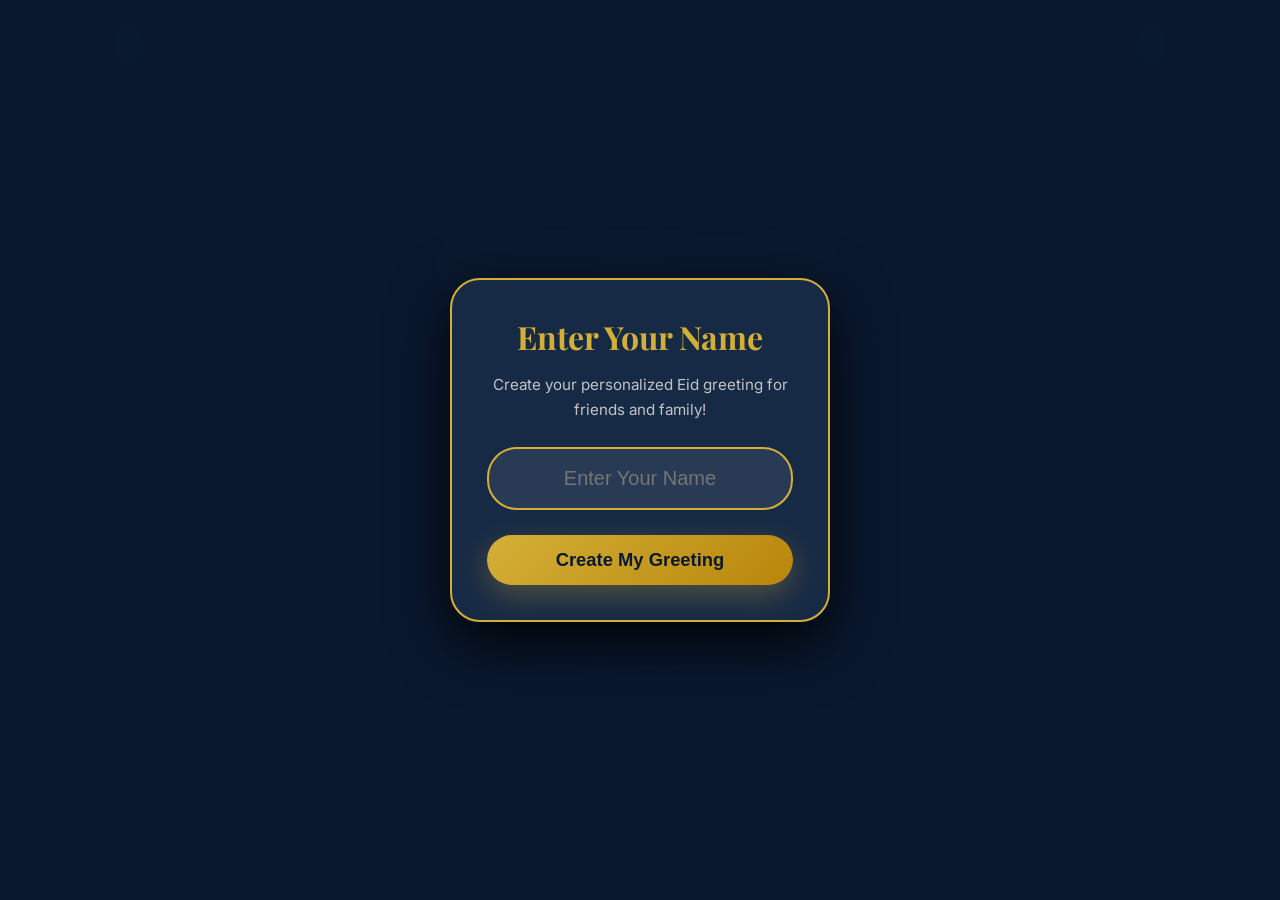
==== commit 13f77ec5: "Final polishes: visitor counter, social highlight, robust sharing, and animated name display" ====
--- a/index.html
+++ b/index.html
@@ -62,41 +62,51 @@
         .content-wrapper {
             max-width: 600px;
             width: 90%;
-            padding: 30px;
+            padding: 35px 30px;
             z-index: 1;
             animation: fadeIn 2s ease-out;
-            background: rgba(10, 25, 47, 0.7);
-            backdrop-filter: blur(10px);
-            -webkit-backdrop-filter: blur(10px);
-            border-radius: 30px;
+            background: rgba(10, 25, 47, 0.75);
+            backdrop-filter: blur(12px);
+            -webkit-backdrop-filter: blur(12px);
+            border-radius: 35px;
             border: 1px solid rgba(212, 175, 55, 0.3);
-            box-shadow: 0 20px 50px rgba(0, 0, 0, 0.5);
+            box-shadow: 0 25px 60px rgba(0, 0, 0, 0.6);
             margin: 20px auto;
         }
 
         .wisher-name {
             display: block;
-            font-size: 1.2rem;
-            color: var(--eid-gold-light);
-            margin-bottom: 10px;
-            font-weight: 700;
-            letter-spacing: 2px;
+            font-size: 1.5rem;
+            margin-bottom: 5px;
+            font-weight: 800;
+            letter-spacing: 3px;
             text-transform: uppercase;
+            background: linear-gradient(to right, var(--eid-gold), var(--eid-gold-light), var(--eid-gold));
+            -webkit-background-clip: text;
+            background-clip: text;
+            color: transparent;
+            text-shadow: 0 10px 20px rgba(212, 175, 55, 0.2);
+            animation: glow 3s infinite ease-in-out;
+        }
+
+        @keyframes glow {
+            0%, 100% { filter: drop-shadow(0 0 5px rgba(212, 175, 55, 0.3)); }
+            50% { filter: drop-shadow(0 0 15px rgba(212, 175, 55, 0.6)); }
         }
 
         h1 {
             font-family: 'Playfair Display', serif;
-            font-size: min(3.5rem, 12vw);
+            font-size: min(3.8rem, 13vw);
             color: var(--eid-gold);
             margin-bottom: 20px;
-            text-shadow: 0 0 20px rgba(212, 175, 55, 0.4);
+            text-shadow: 0 0 25px rgba(212, 175, 55, 0.5);
         }
 
         p {
             font-size: 1rem;
             line-height: 1.6;
             margin-bottom: 30px;
-            opacity: 0.9;
+            opacity: 0.95;
         }
 
         .btn-container {
@@ -109,37 +119,41 @@
         .primary-btn {
             background: linear-gradient(135deg, var(--eid-gold) 0%, #B8860B 100%);
             color: var(--eid-blue-dark);
-            padding: 12px 35px;
+            padding: 14px 40px;
             border-radius: 50px;
             text-decoration: none;
-            font-size: 1.1rem;
-            font-weight: 700;
-            transition: all 0.3s cubic-bezier(0.175, 0.885, 0.32, 1.275);
+            font-size: 1.15rem;
+            font-weight: 800;
+            transition: all 0.4s cubic-bezier(0.175, 0.885, 0.32, 1.275);
             box-shadow: 0 10px 30px rgba(212, 175, 55, 0.3);
             border: none;
             cursor: pointer;
             width: auto;
-            min-width: 220px;
+            min-width: 240px;
+            position: relative;
+            overflow: hidden;
         }
 
         .primary-btn:hover {
-            transform: scale(1.05);
-            box-shadow: 0 15px 40px rgba(212, 175, 55, 0.5);
+            transform: translateY(-5px) scale(1.02);
+            box-shadow: 0 15px 45px rgba(212, 175, 55, 0.5);
         }
 
         .secondary-link {
             color: var(--eid-gold-light);
             text-decoration: none;
             font-size: 0.9rem;
-            opacity: 0.7;
-            transition: opacity 0.3s ease;
+            opacity: 0.8;
+            transition: all 0.3s ease;
             border-bottom: 1px solid transparent;
             margin-top: 10px;
             display: inline-block;
+            font-weight: 600;
         }
 
         .secondary-link:hover {
             opacity: 1;
+            color: white;
             border-bottom: 1px solid var(--eid-gold-light);
         }
 
@@ -151,12 +165,12 @@
             width: 100%;
             height: 100%;
             background: rgba(10, 25, 47, 0.98);
-            display: none; /* Changed from visibility/opacity */
+            display: none;
             justify-content: center;
             align-items: center;
             z-index: 99999;
-            backdrop-filter: blur(15px);
-            -webkit-backdrop-filter: blur(15px);
+            backdrop-filter: blur(20px);
+            -webkit-backdrop-filter: blur(20px);
         }
 
         #nameModal.active {
@@ -165,88 +179,114 @@
 
         .modal-content {
             background: var(--eid-blue-accent);
-            padding: 30px;
-            border-radius: 25px;
+            padding: 35px;
+            border-radius: 30px;
             border: 2px solid var(--eid-gold);
             max-width: 90%;
-            width: 350px;
+            width: 380px;
             text-align: center;
-            box-shadow: 0 10px 50px rgba(0,0,0,0.8);
-            animation: modalPop 0.4s cubic-bezier(0.175, 0.885, 0.32, 1.275);
+            box-shadow: 0 20px 60px rgba(0,0,0,0.9);
+            animation: modalPop 0.5s cubic-bezier(0.175, 0.885, 0.32, 1.275);
         }
 
         @keyframes modalPop {
-            from { transform: scale(0.8); opacity: 0; }
+            from { transform: scale(0.7); opacity: 0; }
             to { transform: scale(1); opacity: 1; }
         }
 
         .modal-content h2 {
             color: var(--eid-gold);
-            margin-bottom: 20px;
+            margin-bottom: 15px;
             font-family: 'Playfair Display', serif;
-            font-size: 1.8rem;
+            font-size: 2rem;
         }
 
         #nameInput {
             width: 100%;
-            padding: 15px;
-            border-radius: 25px;
+            padding: 18px;
+            border-radius: 30px;
             border: 2px solid var(--eid-gold);
-            background: rgba(255, 255, 255, 0.1);
+            background: rgba(255, 255, 255, 0.08);
             color: white;
-            font-size: 1.2rem;
+            font-size: 1.25rem;
             margin-bottom: 25px;
             outline: none;
             text-align: center;
-        }
-
-        #nameInput::placeholder {
-            color: rgba(255, 255, 255, 0.3);
+            transition: border-color 0.3s;
+        }
+
+        #nameInput:focus {
+            border-color: var(--eid-gold-light);
+            background: rgba(255, 255, 255, 0.12);
         }
 
         /* Lantern Animation */
         .lantern {
             position: absolute;
-            width: 50px;
-            height: 70px;
+            width: 55px;
+            height: 75px;
             background: var(--eid-gold);
             -webkit-mask-image: url('data:image/svg+xml;utf8,<svg xmlns="http://www.w3.org/2000/svg" viewBox="0 0 24 24"><path d="M12 2L9 5H15L12 2ZM7 6V18H17V6H7ZM12 22L15 19H9L12 22Z"/></svg>');
             mask-image: url('data:image/svg+xml;utf8,<svg xmlns="http://www.w3.org/2000/svg" viewBox="0 0 24 24"><path d="M12 2L9 5H15L12 2ZM7 6V18H17V6H7ZM12 22L15 19H9L12 22Z"/></svg>');
-            animation: swing 3s infinite ease-in-out;
+            animation: swing 4s infinite ease-in-out;
             transform-origin: top center;
-            opacity: 0.4;
+            opacity: 0.5;
             pointer-events: none;
         }
 
-        .lantern.left { top: 10px; left: 5%; animation-delay: 0s; }
-        .lantern.right { top: 10px; right: 5%; animation-delay: 0.5s; }
+        .lantern.left { top: 15px; left: 8%; animation-delay: 0s; }
+        .lantern.right { top: 15px; right: 8%; animation-delay: 0.5s; }
 
         @keyframes swing {
-            0% { transform: rotate(-8deg); }
-            50% { transform: rotate(8deg); }
-            100% { transform: rotate(-8deg); }
+            0% { transform: rotate(-10deg); }
+            50% { transform: rotate(10deg); }
+            100% { transform: rotate(-10deg); }
         }
 
         @keyframes fadeIn {
-            from { opacity: 0; transform: translateY(20px); }
+            from { opacity: 0; transform: translateY(30px); }
             to { opacity: 1; transform: translateY(0); }
         }
 
         .instagram-footer {
-            margin-top: 25px;
+            margin-top: 30px;
+            padding: 10px;
+            display: inline-block;
+            border-radius: 20px;
+        }
+
+        .highlight-link {
+            background: rgba(212, 175, 55, 0.1);
+            padding: 8px 18px;
+            border-radius: 25px;
+            border: 1px solid rgba(212, 175, 55, 0.3);
+            text-decoration: none;
+            display: inline-flex;
+            align-items: center;
+            gap: 8px;
+            transition: all 0.3s ease;
+        }
+
+        .highlight-link:hover {
+            background: rgba(212, 175, 55, 0.2);
+            border-color: var(--eid-gold);
+            transform: scale(1.05);
         }
 
         .visitor-counter {
-            margin-top: 15px;
-            opacity: 0.7;
-            font-size: 0.8rem;
+            margin-top: 20px;
+            background: rgba(255, 255, 255, 0.05);
+            padding: 10px 20px;
+            border-radius: 50px;
+            display: inline-block;
+            border: 1px solid rgba(255, 255, 255, 0.1);
         }
 
         @media (max-width: 480px) {
-            .content-wrapper { padding: 25px 15px; width: 92%; }
-            h1 { font-size: 2.6rem; }
+            .content-wrapper { padding: 30px 20px; width: 92%; }
+            h1 { font-size: 2.8rem; }
             .primary-btn { width: 100%; min-width: unset; }
-            .modal-content { padding: 25px 20px; }
+            .modal-content { padding: 30px 25px; }
         }
     </style>
 </head>
@@ -260,7 +300,7 @@
     <div class="content-wrapper">
         <span id="wisher-name" class="wisher-name"></span>
         <h1 id="greeting">Eid Mubarak!</h1>
-        <p id="sub-greeting">May this special day bring peace, happiness, and prosperity to you and your family. Wishing you a joyous celebration filled with love and blessings.</p>
+        <p id="sub-greeting">Wishing you a joyous celebration filled with love and blessings. May this special day bring peace and prosperity to you and your family.</p>
         
         <div class="btn-container">
             <button id="share-btn" class="primary-btn">Share the Joy</button>
@@ -269,11 +309,13 @@
         </div>
 
         <div class="instagram-footer">
-            <a href="https://www.instagram.com/kaimu_zx78/" target="_blank" class="secondary-link" style="opacity: 0.8; font-weight: 700;">
-                <i class="fab fa-instagram"></i> @kaimu_zx78
+            <a href="https://www.instagram.com/kaimu_zx78/" target="_blank" class="highlight-link">
+                <i class="fab fa-instagram" style="color: var(--eid-gold);"></i> 
+                <span style="color: var(--eid-gold-light); font-weight: 700; font-size: 0.9rem;">@kaimu_zx78</span>
             </a>
+            <br>
             <div class="visitor-counter">
-                <img src="https://hits.seeyoufarm.com/api/count/incr/badge.svg?url=https%3A%2F%2Fkaimuzx78.github.io%2Framzan2026&count_bg=%23D4AF37&title_bg=%23172A45&icon=&icon_color=%23E7E7E7&title=Visitors&edge_flat=false" alt="Visitor Counter"/>
+                <img src="https://api.visitorbadge.io/api/combined?path=kaimuzx78-ramzan2026&label=VISITORS&labelColor=%23172a45&countColor=%23d4af37&style=flat&text=" alt="Visitor Counter"/>
             </div>
         </div>
     </div>
@@ -282,8 +324,8 @@
     <div id="nameModal">
         <div class="modal-content">
             <h2>Enter Your Name</h2>
-            <p style="margin-bottom: 20px; font-size: 0.9rem; color: #aaa;">To create your personalized Eid greeting for friends and family!</p>
-            <input type="text" id="nameInput" placeholder="Your Name" maxlength="20">
+            <p style="margin-bottom: 25px; font-size: 0.95rem; color: #ccc;">Create your personalized Eid greeting for friends and family!</p>
+            <input type="text" id="nameInput" placeholder="Enter Your Name" maxlength="20">
             <button id="saveNameBtn" class="primary-btn" style="width: 100%; min-width: 100%;">Create My Greeting</button>
         </div>
     </div>
@@ -304,11 +346,11 @@
                 this.y = y;
                 this.color = color;
                 this.velocity = {
-                    x: (Math.random() - 0.5) * 8,
-                    y: (Math.random() - 0.5) * 8
+                    x: (Math.random() - 0.5) * 10,
+                    y: (Math.random() - 0.5) * 10
                 };
                 this.alpha = 1;
-                this.friction = 0.95;
+                this.friction = 0.96;
             }
 
             draw() {
@@ -326,7 +368,7 @@
                 this.velocity.y *= this.friction;
                 this.x += this.velocity.x;
                 this.y += this.velocity.y;
-                this.alpha -= 0.02;
+                this.alpha -= 0.015;
             }
         }
 
@@ -371,7 +413,9 @@
         // Personalized Logic
         function initGreeting() {
             const urlParams = new URLSearchParams(window.location.search);
-            const wisherName = urlParams.get('name');
+            const wisherNameRaw = urlParams.get('name');
+            const wisherName = wisherNameRaw ? decodeURIComponent(wisherNameRaw).trim() : null;
+            
             const wisherDisplay = document.getElementById('wisher-name');
             const nameModal = document.getElementById('nameModal');
             const nameInput = document.getElementById('nameInput');
@@ -379,17 +423,16 @@
             const shareBtn = document.getElementById('share-btn');
             const createOwnBtn = document.getElementById('create-own-btn');
 
-            if (wisherName && wisherName.trim() !== "") {
-                wisherDisplay.innerText = decodeURIComponent(wisherName);
+            if (wisherName && wisherName !== "") {
+                wisherDisplay.innerText = wisherName;
                 document.getElementById('greeting').innerText = "Wishing You Eid Mubarak!";
                 nameModal.classList.remove('active');
             } else {
-                console.log("No name found, showing modal");
                 nameModal.style.display = 'flex';
                 nameModal.classList.add('active');
             }
 
-            saveNameBtn.addEventListener('click', (e) => {
+            saveNameBtn.addEventListener('click', () => {
                 const name = nameInput.value.trim();
                 if (name) {
                     const newUrl = window.location.origin + window.location.pathname + '?name=' + encodeURIComponent(name);
@@ -400,28 +443,40 @@
             createOwnBtn.addEventListener('click', () => {
                 nameModal.style.display = 'flex';
                 nameModal.classList.add('active');
+                nameInput.focus();
             });
 
             shareBtn.addEventListener('click', () => {
-                const currentName = wisherName || "A Friend";
-                const shareUrl = window.location.origin + window.location.pathname + '?name=' + encodeURIComponent(currentName);
-                const text = encodeURIComponent(`*${currentName}* has sent you a special Eid greeting! 🌙✨\n\nOpen it here and see the magic: ${shareUrl}`);
-                window.open(`https://wa.me/?text=${text}`, '_blank');
+                if (!wisherName || wisherName === "") {
+                    // Force name input before sharing
+                    nameModal.style.display = 'flex';
+                    nameModal.classList.add('active');
+                    nameInput.focus();
+                    nameInput.placeholder = "Enter your name to share!";
+                } else {
+                    const text = encodeURIComponent(`*${wisherName}* has sent you a special Eid greeting! 🌙✨\n\nOpen it here and see the magic: ${window.location.href}`);
+                    window.open(`https://wa.me/?text=${text}`, '_blank');
+                }
             });
 
-            // Handle Enter key
             nameInput.addEventListener('keypress', (e) => {
                 if (e.key === 'Enter') saveNameBtn.click();
             });
         }
 
         document.addEventListener('DOMContentLoaded', initGreeting);
-        // Fallback for some browsers
         window.onload = () => {
-            if (!document.getElementById('nameModal').classList.contains('active') && !window.location.search.includes('name=')) {
-                initGreeting();
-            }
+            const hasName = new URLSearchParams(window.location.search).has('name');
+            if (!hasName) { siteModalShow(); }
         };
+
+        function siteModalShow() {
+            const modal = document.getElementById('nameModal');
+            if(modal) {
+                modal.style.display = 'flex';
+                modal.classList.add('active');
+            }
+        }
     </script>
 </body>
 </html>
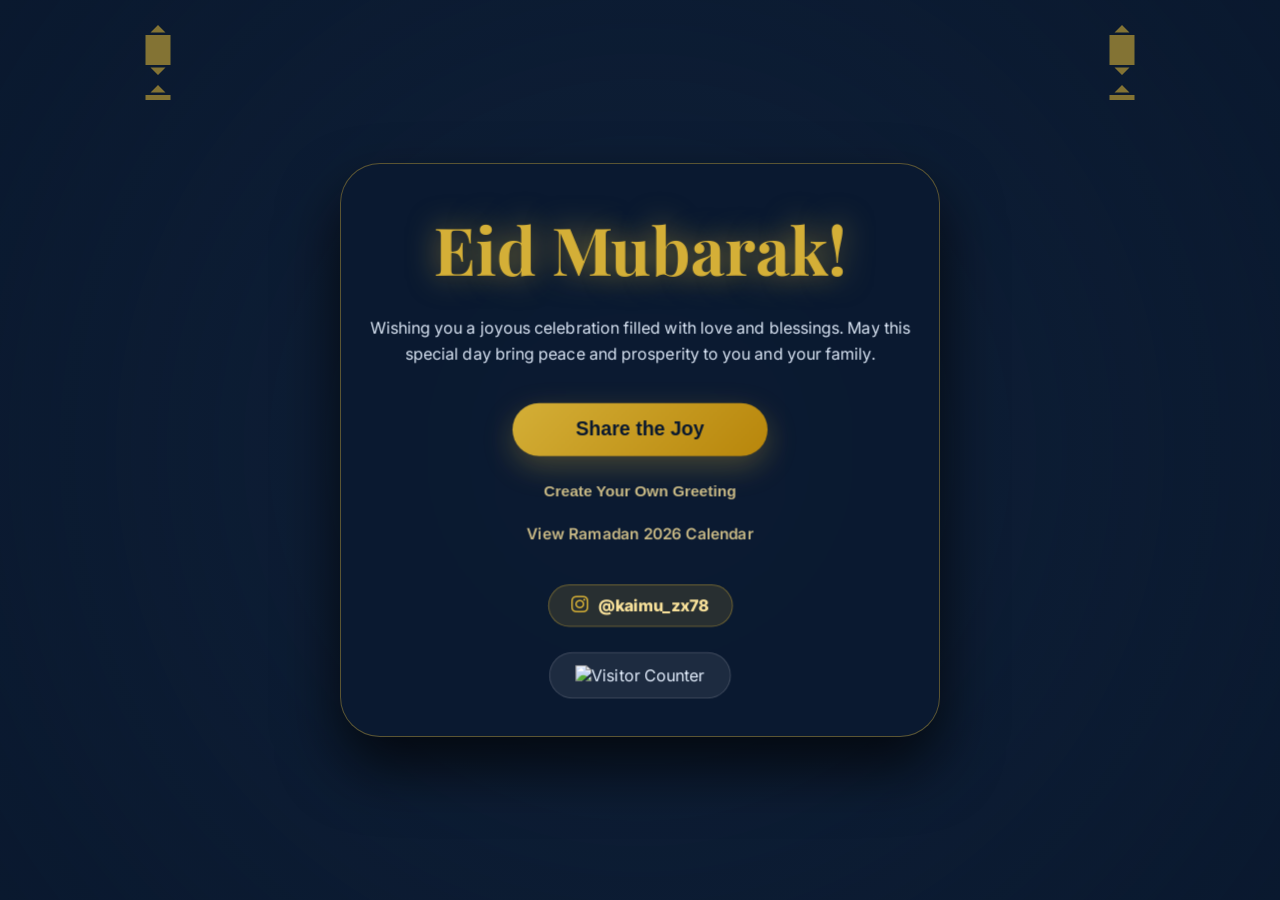
==== commit 3bda7dea: "Ultra-premium 3D update: Three.js starfield and interactive card tilt" ====
--- a/index.html
+++ b/index.html
@@ -39,6 +39,16 @@
             text-align: center;
         }
 
+        #bg-canvas {
+            position: fixed;
+            top: 0;
+            left: 0;
+            width: 100%;
+            height: 100%;
+            z-index: -2;
+            pointer-events: none;
+        }
+
         #fireworks-canvas {
             position: absolute;
             top: 0;
@@ -55,58 +65,68 @@
             left: 0;
             width: 100%;
             height: 100%;
-            background: radial-gradient(circle at center, var(--eid-blue-accent) 0%, var(--eid-blue-dark) 100%);
+            background: radial-gradient(circle at center, rgba(23, 42, 69, 0.4) 0%, var(--eid-blue-dark) 100%);
             z-index: -1;
         }
 
         .content-wrapper {
             max-width: 600px;
             width: 90%;
-            padding: 35px 30px;
-            z-index: 1;
-            animation: fadeIn 2s ease-out;
-            background: rgba(10, 25, 47, 0.75);
-            backdrop-filter: blur(12px);
-            -webkit-backdrop-filter: blur(12px);
-            border-radius: 35px;
-            border: 1px solid rgba(212, 175, 55, 0.3);
-            box-shadow: 0 25px 60px rgba(0, 0, 0, 0.6);
+            padding: 40px 30px;
+            z-index: 10;
+            background: rgba(10, 25, 47, 0.7);
+            backdrop-filter: blur(15px);
+            -webkit-backdrop-filter: blur(15px);
+            border-radius: 40px;
+            border: 1px solid rgba(212, 175, 55, 0.4);
+            box-shadow: 0 30px 60px rgba(0, 0, 0, 0.7);
             margin: 20px auto;
+            transform-style: preserve-3d;
+            perspective: 1000px;
+            transition: transform 0.1s ease-out;
         }
 
         .wisher-name {
             display: block;
-            font-size: 1.5rem;
-            margin-bottom: 5px;
-            font-weight: 800;
-            letter-spacing: 3px;
+            font-size: 1.8rem;
+            margin-bottom: 8px;
+            font-weight: 900;
+            letter-spacing: 4px;
             text-transform: uppercase;
-            background: linear-gradient(to right, var(--eid-gold), var(--eid-gold-light), var(--eid-gold));
+            background: linear-gradient(to right, var(--eid-gold), var(--eid-gold-light), #FFF, var(--eid-gold-light), var(--eid-gold));
+            background-size: 200% auto;
             -webkit-background-clip: text;
             background-clip: text;
             color: transparent;
-            text-shadow: 0 10px 20px rgba(212, 175, 55, 0.2);
-            animation: glow 3s infinite ease-in-out;
-        }
-
-        @keyframes glow {
-            0%, 100% { filter: drop-shadow(0 0 5px rgba(212, 175, 55, 0.3)); }
-            50% { filter: drop-shadow(0 0 15px rgba(212, 175, 55, 0.6)); }
+            text-shadow: 0 15px 30px rgba(212, 175, 55, 0.3);
+            animation: shine 3s linear infinite, float 4s infinite ease-in-out;
+            transform: translateZ(50px);
+        }
+
+        @keyframes shine {
+            to { background-position: 200% center; }
+        }
+
+        @keyframes float {
+            0%, 100% { transform: translateZ(50px) translateY(0); }
+            50% { transform: translateZ(50px) translateY(-8px); }
         }
 
         h1 {
             font-family: 'Playfair Display', serif;
-            font-size: min(3.8rem, 13vw);
+            font-size: min(4rem, 14vw);
             color: var(--eid-gold);
             margin-bottom: 20px;
-            text-shadow: 0 0 25px rgba(212, 175, 55, 0.5);
+            text-shadow: 0 0 30px rgba(212, 175, 55, 0.6);
+            transform: translateZ(30px);
         }
 
         p {
             font-size: 1rem;
             line-height: 1.6;
-            margin-bottom: 30px;
+            margin-bottom: 35px;
             opacity: 0.95;
+            transform: translateZ(10px);
         }
 
         .btn-container {
@@ -114,35 +134,34 @@
             flex-direction: column;
             gap: 15px;
             align-items: center;
+            transform: translateZ(20px);
         }
 
         .primary-btn {
             background: linear-gradient(135deg, var(--eid-gold) 0%, #B8860B 100%);
             color: var(--eid-blue-dark);
-            padding: 14px 40px;
-            border-radius: 50px;
+            padding: 15px 45px;
+            border-radius: 60px;
             text-decoration: none;
-            font-size: 1.15rem;
+            font-size: 1.2rem;
             font-weight: 800;
             transition: all 0.4s cubic-bezier(0.175, 0.885, 0.32, 1.275);
             box-shadow: 0 10px 30px rgba(212, 175, 55, 0.3);
             border: none;
             cursor: pointer;
             width: auto;
-            min-width: 240px;
-            position: relative;
-            overflow: hidden;
+            min-width: 250px;
         }
 
         .primary-btn:hover {
-            transform: translateY(-5px) scale(1.02);
-            box-shadow: 0 15px 45px rgba(212, 175, 55, 0.5);
+            transform: translateY(-5px);
+            box-shadow: 0 20px 50px rgba(212, 175, 55, 0.6);
         }
 
         .secondary-link {
             color: var(--eid-gold-light);
             text-decoration: none;
-            font-size: 0.9rem;
+            font-size: 0.95rem;
             opacity: 0.8;
             transition: all 0.3s ease;
             border-bottom: 1px solid transparent;
@@ -168,9 +187,9 @@
             display: none;
             justify-content: center;
             align-items: center;
-            z-index: 99999;
-            backdrop-filter: blur(20px);
-            -webkit-backdrop-filter: blur(20px);
+            z-index: 100000;
+            backdrop-filter: blur(25px);
+            -webkit-backdrop-filter: blur(25px);
         }
 
         #nameModal.active {
@@ -179,128 +198,118 @@
 
         .modal-content {
             background: var(--eid-blue-accent);
-            padding: 35px;
-            border-radius: 30px;
+            padding: 40px;
+            border-radius: 35px;
             border: 2px solid var(--eid-gold);
             max-width: 90%;
-            width: 380px;
+            width: 400px;
             text-align: center;
-            box-shadow: 0 20px 60px rgba(0,0,0,0.9);
-            animation: modalPop 0.5s cubic-bezier(0.175, 0.885, 0.32, 1.275);
+            box-shadow: 0 30px 80px rgba(0,0,0,1);
+            animation: modalPop 0.6s cubic-bezier(0.175, 0.885, 0.32, 1.275);
         }
 
         @keyframes modalPop {
-            from { transform: scale(0.7); opacity: 0; }
-            to { transform: scale(1); opacity: 1; }
+            from { transform: scale(0.6) translateY(50px); opacity: 0; }
+            to { transform: scale(1) translateY(0); opacity: 1; }
         }
 
         .modal-content h2 {
             color: var(--eid-gold);
             margin-bottom: 15px;
             font-family: 'Playfair Display', serif;
-            font-size: 2rem;
+            font-size: 2.2rem;
         }
 
         #nameInput {
             width: 100%;
-            padding: 18px;
-            border-radius: 30px;
+            padding: 20px;
+            border-radius: 35px;
             border: 2px solid var(--eid-gold);
-            background: rgba(255, 255, 255, 0.08);
+            background: rgba(255, 255, 255, 0.1);
             color: white;
-            font-size: 1.25rem;
-            margin-bottom: 25px;
+            font-size: 1.4rem;
+            margin-bottom: 30px;
             outline: none;
             text-align: center;
-            transition: border-color 0.3s;
-        }
-
-        #nameInput:focus {
-            border-color: var(--eid-gold-light);
-            background: rgba(255, 255, 255, 0.12);
         }
 
         /* Lantern Animation */
         .lantern {
             position: absolute;
-            width: 55px;
-            height: 75px;
+            width: 60px;
+            height: 80px;
             background: var(--eid-gold);
             -webkit-mask-image: url('data:image/svg+xml;utf8,<svg xmlns="http://www.w3.org/2000/svg" viewBox="0 0 24 24"><path d="M12 2L9 5H15L12 2ZM7 6V18H17V6H7ZM12 22L15 19H9L12 22Z"/></svg>');
             mask-image: url('data:image/svg+xml;utf8,<svg xmlns="http://www.w3.org/2000/svg" viewBox="0 0 24 24"><path d="M12 2L9 5H15L12 2ZM7 6V18H17V6H7ZM12 22L15 19H9L12 22Z"/></svg>');
             animation: swing 4s infinite ease-in-out;
             transform-origin: top center;
-            opacity: 0.5;
+            opacity: 0.6;
             pointer-events: none;
-        }
-
-        .lantern.left { top: 15px; left: 8%; animation-delay: 0s; }
-        .lantern.right { top: 15px; right: 8%; animation-delay: 0.5s; }
+            z-index: 5;
+        }
+
+        .lantern.left { top: 20px; left: 10%; animation-delay: 0s; }
+        .lantern.right { top: 20px; right: 10%; animation-delay: 0.5s; }
 
         @keyframes swing {
-            0% { transform: rotate(-10deg); }
-            50% { transform: rotate(10deg); }
-            100% { transform: rotate(-10deg); }
-        }
-
-        @keyframes fadeIn {
-            from { opacity: 0; transform: translateY(30px); }
-            to { opacity: 1; transform: translateY(0); }
+            0% { transform: rotate(-12deg); }
+            50% { transform: rotate(12deg); }
+            100% { transform: rotate(-12deg); }
         }
 
         .instagram-footer {
-            margin-top: 30px;
-            padding: 10px;
-            display: inline-block;
-            border-radius: 20px;
+            margin-top: 40px;
+            transform: translateZ(10px);
         }
 
         .highlight-link {
-            background: rgba(212, 175, 55, 0.1);
-            padding: 8px 18px;
-            border-radius: 25px;
-            border: 1px solid rgba(212, 175, 55, 0.3);
+            background: rgba(212, 175, 55, 0.15);
+            padding: 10px 22px;
+            border-radius: 30px;
+            border: 1px solid rgba(212, 175, 55, 0.4);
             text-decoration: none;
             display: inline-flex;
             align-items: center;
-            gap: 8px;
-            transition: all 0.3s ease;
+            gap: 10px;
+            transition: all 0.4s ease;
         }
 
         .highlight-link:hover {
-            background: rgba(212, 175, 55, 0.2);
+            background: rgba(212, 175, 55, 0.25);
             border-color: var(--eid-gold);
-            transform: scale(1.05);
+            transform: scale(1.08) translateY(-2px);
         }
 
         .visitor-counter {
-            margin-top: 20px;
-            background: rgba(255, 255, 255, 0.05);
-            padding: 10px 20px;
-            border-radius: 50px;
+            margin-top: 25px;
+            background: rgba(255, 255, 255, 0.08);
+            padding: 12px 25px;
+            border-radius: 60px;
             display: inline-block;
-            border: 1px solid rgba(255, 255, 255, 0.1);
+            border: 1px solid rgba(255, 255, 255, 0.15);
         }
 
         @media (max-width: 480px) {
-            .content-wrapper { padding: 30px 20px; width: 92%; }
-            h1 { font-size: 2.8rem; }
+            .content-wrapper { padding: 35px 20px; width: 94%; }
+            h1 { font-size: 3rem; }
             .primary-btn { width: 100%; min-width: unset; }
-            .modal-content { padding: 30px 25px; }
+            .modal-content { padding: 35px 25px; }
+            .lantern { width: 45px; height: 60px; }
         }
     </style>
 </head>
 <body id="body">
+    <canvas id="bg-canvas"></canvas>
     <canvas id="fireworks-canvas"></canvas>
     <div class="background-overlay"></div>
     
     <div class="lantern left"></div>
     <div class="lantern right"></div>
 
-    <div class="content-wrapper">
+    <div id="card" class="content-wrapper">
         <span id="wisher-name" class="wisher-name"></span>
         <h1 id="greeting">Eid Mubarak!</h1>
-        <p id="sub-greeting">Wishing you a joyous celebration filled with love and blessings. May this special day bring peace and prosperity to you and your family.</p>
+        <p>Wishing you a joyous celebration filled with love and blessings. May this special day bring peace and prosperity to you and your family.</p>
         
         <div class="btn-container">
             <button id="share-btn" class="primary-btn">Share the Joy</button>
@@ -310,8 +319,8 @@
 
         <div class="instagram-footer">
             <a href="https://www.instagram.com/kaimu_zx78/" target="_blank" class="highlight-link">
-                <i class="fab fa-instagram" style="color: var(--eid-gold);"></i> 
-                <span style="color: var(--eid-gold-light); font-weight: 700; font-size: 0.9rem;">@kaimu_zx78</span>
+                <i class="fab fa-instagram" style="color: var(--eid-gold); font-size: 1.2rem;"></i> 
+                <span style="color: var(--eid-gold-light); font-weight: 800; font-size: 1rem;">@kaimu_zx78</span>
             </a>
             <br>
             <div class="visitor-counter">
@@ -324,72 +333,124 @@
     <div id="nameModal">
         <div class="modal-content">
             <h2>Enter Your Name</h2>
-            <p style="margin-bottom: 25px; font-size: 0.95rem; color: #ccc;">Create your personalized Eid greeting for friends and family!</p>
+            <p style="margin-bottom: 30px; font-size: 1rem; color: #bbb;">Create your extraordinary 3D Eid greeting for friends and family!</p>
             <input type="text" id="nameInput" placeholder="Enter Your Name" maxlength="20">
             <button id="saveNameBtn" class="primary-btn" style="width: 100%; min-width: 100%;">Create My Greeting</button>
         </div>
     </div>
 
+    <script src="https://cdnjs.cloudflare.com/ajax/libs/three.js/r128/three.min.js"></script>
     <script>
-        const canvas = document.getElementById('fireworks-canvas');
-        const ctx = canvas.getContext('2d');
+        // Three.js Optimized Starfield Background
+        const bgCanvas = document.getElementById('bg-canvas');
+        const renderer = new THREE.WebGLRenderer({ canvas: bgCanvas, alpha: true, antialias: false });
+        renderer.setPixelRatio(window.devicePixelRatio > 1 ? 1.5 : 1); // Performance optimization
+        renderer.setSize(window.innerWidth, window.innerHeight);
+
+        const scene = new THREE.Scene();
+        const camera = new THREE.PerspectiveCamera(75, window.innerWidth / window.innerHeight, 0.1, 1000);
+        camera.position.z = 100;
+
+        const geometry = new THREE.BufferGeometry();
+        const vertices = [];
+        const particleCount = 2000;
+
+        for (let i = 0; i < particleCount; i++) {
+            vertices.push(
+                THREE.MathUtils.randFloatSpread(1000),
+                THREE.MathUtils.randFloatSpread(1000),
+                THREE.MathUtils.randFloatSpread(1000)
+            );
+        }
+
+        geometry.setAttribute('position', new THREE.Float32BufferAttribute(vertices, 3));
+        const material = new THREE.PointsMaterial({ color: 0xD4AF37, size: 2, sizeAttenuation: true, transparent: true, opacity: 0.6 });
+        const stars = new THREE.Points(geometry, material);
+        scene.add(stars);
+
+        function animateBg() {
+            requestAnimationFrame(animateBg);
+            stars.rotation.y += 0.0005;
+            stars.rotation.x += 0.0003;
+            renderer.render(scene, camera);
+        }
+
+        window.addEventListener('resize', () => {
+            camera.aspect = window.innerWidth / window.innerHeight;
+            camera.updateProjectionMatrix();
+            renderer.setSize(window.innerWidth, window.innerHeight);
+        });
+        animateBg();
+
+        // Fireworks Canvas Logic
+        const fwCanvas = document.getElementById('fireworks-canvas');
+        const fwCtx = fwCanvas.getContext('2d');
         let particles = [];
 
-        function resizeCanvas() {
-            canvas.width = window.innerWidth;
-            canvas.height = window.innerHeight;
+        function resizeFwCanvas() {
+            fwCanvas.width = window.innerWidth;
+            fwCanvas.height = window.innerHeight;
         }
 
         class Particle {
             constructor(x, y, color) {
-                this.x = x;
-                this.y = y;
-                this.color = color;
-                this.velocity = {
-                    x: (Math.random() - 0.5) * 10,
-                    y: (Math.random() - 0.5) * 10
-                };
-                this.alpha = 1;
-                this.friction = 0.96;
-            }
-
+                this.x = x; this.y = y; this.color = color;
+                this.velocity = { x: (Math.random() - 0.5) * 12, y: (Math.random() - 0.5) * 12 };
+                this.alpha = 1; this.friction = 0.96;
+            }
             draw() {
-                ctx.save();
-                ctx.globalAlpha = this.alpha;
-                ctx.beginPath();
-                ctx.arc(this.x, this.y, 2.5, 0, Math.PI * 2);
-                ctx.fillStyle = this.color;
-                ctx.fill();
-                ctx.restore();
-            }
-
+                fwCtx.save(); fwCtx.globalAlpha = this.alpha; fwCtx.beginPath();
+                fwCtx.arc(this.x, this.y, 2.5, 0, Math.PI * 2);
+                fwCtx.fillStyle = this.color; fwCtx.fill(); fwCtx.restore();
+            }
             update() {
-                this.velocity.x *= this.friction;
-                this.velocity.y *= this.friction;
-                this.x += this.velocity.x;
-                this.y += this.velocity.y;
+                this.velocity.x *= this.friction; this.velocity.y *= this.friction;
+                this.x += this.velocity.x; this.y += this.velocity.y;
                 this.alpha -= 0.015;
             }
         }
 
         function createFirework(x, y) {
-            const particleCount = 20;
             const colors = ['#D4AF37', '#F9E29B', '#FFFFFF', '#B8860B'];
-            for (let i = 0; i < particleCount; i++) {
+            for (let i = 0; i < 25; i++) {
                 particles.push(new Particle(x, y, colors[Math.floor(Math.random() * colors.length)]));
             }
         }
 
-        function animate() {
-            requestAnimationFrame(animate);
-            ctx.clearRect(0, 0, canvas.width, canvas.height);
-            particles.forEach((particle, i) => {
-                if (particle.alpha > 0) {
-                    particle.update();
-                    particle.draw();
-                } else {
-                    particles.splice(i, 1);
-                }
+        function animateFw() {
+            requestAnimationFrame(animateFw);
+            fwCtx.clearRect(0, 0, fwCanvas.width, fwCanvas.height);
+            particles.forEach((p, i) => {
+                if (p.alpha > 0) { p.update(); p.draw(); }
+                else { particles.splice(i, 1); }
+            });
+        }
+        resizeFwCanvas();
+        animateFw();
+
+        // 3D Tilt Effect Logic (Lag-Free)
+        const card = document.getElementById('card');
+        const handleTilt = (e) => {
+            const rect = card.getBoundingClientRect();
+            const x = e.clientX - rect.left;
+            const y = e.clientY - rect.top;
+            const centerX = rect.width / 2;
+            const centerY = rect.height / 2;
+            const rotX = (y - centerY) / 20;
+            const rotY = (centerX - x) / 20;
+            card.style.transform = `rotateX(${rotX}deg) rotateY(${rotY}deg)`;
+        };
+        const resetTilt = () => { card.style.transform = `rotateX(0deg) rotateY(0deg)`; };
+
+        if (!/Android|iPhone/i.test(navigator.userAgent)) {
+            card.addEventListener('mousemove', handleTilt);
+            card.addEventListener('mouseleave', resetTilt);
+        } else {
+            // Mobile Device Orientation Fallback (Subtle)
+            window.addEventListener('deviceorientation', (e) => {
+                const rotX = e.beta / 10;
+                const rotY = e.gamma / 10;
+                card.style.transform = `rotateX(${rotX}deg) rotateY(${rotY}deg)`;
             });
         }
 
@@ -405,10 +466,6 @@
                 createFirework(touch.clientX, touch.clientY);
             }
         }, { passive: true });
-
-        window.addEventListener('resize', resizeCanvas);
-        resizeCanvas();
-        animate();
 
         // Personalized Logic
         function initGreeting() {
@@ -448,35 +505,16 @@
 
             shareBtn.addEventListener('click', () => {
                 if (!wisherName || wisherName === "") {
-                    // Force name input before sharing
                     nameModal.style.display = 'flex';
                     nameModal.classList.add('active');
                     nameInput.focus();
-                    nameInput.placeholder = "Enter your name to share!";
                 } else {
-                    const text = encodeURIComponent(`*${wisherName}* has sent you a special Eid greeting! 🌙✨\n\nOpen it here and see the magic: ${window.location.href}`);
+                    const text = encodeURIComponent(`*${wisherName}* has sent you an extraordinary 3D Eid greeting! 🎆✨\n\nSee the magic here: ${window.location.href}`);
                     window.open(`https://wa.me/?text=${text}`, '_blank');
                 }
             });
-
-            nameInput.addEventListener('keypress', (e) => {
-                if (e.key === 'Enter') saveNameBtn.click();
-            });
-        }
-
+        }
         document.addEventListener('DOMContentLoaded', initGreeting);
-        window.onload = () => {
-            const hasName = new URLSearchParams(window.location.search).has('name');
-            if (!hasName) { siteModalShow(); }
-        };
-
-        function siteModalShow() {
-            const modal = document.getElementById('nameModal');
-            if(modal) {
-                modal.style.display = 'flex';
-                modal.classList.add('active');
-            }
-        }
     </script>
 </body>
 </html>
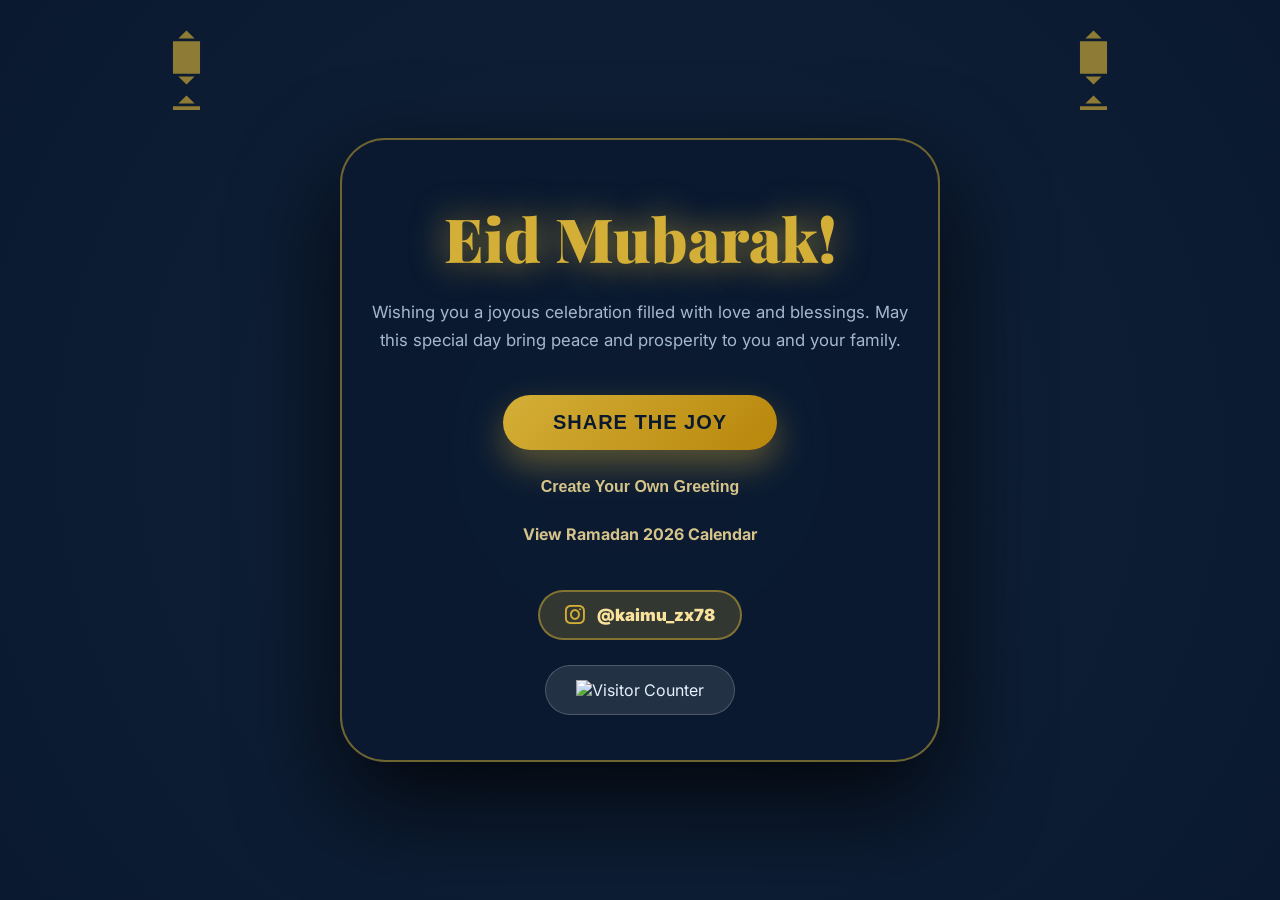
==== commit 416c540c: "Extreme Interactive Update: Massive vivid name and touch-drag 3D tilt" ====
--- a/index.html
+++ b/index.html
@@ -6,7 +6,7 @@
     <title>Eid Mubarak - Ramzan 2026</title>
     <link rel="preconnect" href="https://fonts.googleapis.com">
     <link rel="preconnect" href="https://fonts.gstatic.com" crossorigin>
-    <link href="https://fonts.googleapis.com/css2?family=Inter:wght@400;700&family=Playfair+Display:wght@700&display=swap" rel="stylesheet">
+    <link href="https://fonts.googleapis.com/css2?family=Inter:wght@400;700;900&family=Playfair+Display:wght@700;900&display=swap" rel="stylesheet">
     <link rel="stylesheet" href="https://cdnjs.cloudflare.com/ajax/libs/font-awesome/6.5.1/css/all.min.css">
     <link rel="manifest" href="manifest.json">
     <style>
@@ -37,6 +37,7 @@
             overflow-x: hidden;
             position: relative;
             text-align: center;
+            perspective: 1500px;
         }
 
         #bg-canvas {
@@ -65,42 +66,47 @@
             left: 0;
             width: 100%;
             height: 100%;
-            background: radial-gradient(circle at center, rgba(23, 42, 69, 0.4) 0%, var(--eid-blue-dark) 100%);
+            background: radial-gradient(circle at center, rgba(23, 42, 69, 0.5) 0%, var(--eid-blue-dark) 100%);
             z-index: -1;
         }
 
         .content-wrapper {
             max-width: 600px;
             width: 90%;
-            padding: 40px 30px;
+            padding: 45px 30px;
             z-index: 10;
-            background: rgba(10, 25, 47, 0.7);
-            backdrop-filter: blur(15px);
-            -webkit-backdrop-filter: blur(15px);
-            border-radius: 40px;
-            border: 1px solid rgba(212, 175, 55, 0.4);
-            box-shadow: 0 30px 60px rgba(0, 0, 0, 0.7);
+            background: rgba(10, 25, 47, 0.75);
+            backdrop-filter: blur(20px);
+            -webkit-backdrop-filter: blur(20px);
+            border-radius: 45px;
+            border: 2px solid rgba(212, 175, 55, 0.5);
+            box-shadow: 0 40px 100px rgba(0, 0, 0, 0.8);
             margin: 20px auto;
             transform-style: preserve-3d;
-            perspective: 1000px;
-            transition: transform 0.1s ease-out;
+            transition: transform 0.2s cubic-bezier(0.03, 0.98, 0.52, 0.99);
+            cursor: grab;
+        }
+
+        .content-wrapper:active {
+            cursor: grabbing;
         }
 
         .wisher-name {
             display: block;
-            font-size: 1.8rem;
-            margin-bottom: 8px;
+            font-size: clamp(2rem, 8vw, 3.2rem);
+            margin-bottom: 12px;
             font-weight: 900;
-            letter-spacing: 4px;
+            letter-spacing: 5px;
             text-transform: uppercase;
-            background: linear-gradient(to right, var(--eid-gold), var(--eid-gold-light), #FFF, var(--eid-gold-light), var(--eid-gold));
+            background: linear-gradient(90deg, #D4AF37, #F9E29B, #D4AF37, #FFF, #D4AF37);
             background-size: 200% auto;
             -webkit-background-clip: text;
             background-clip: text;
             color: transparent;
-            text-shadow: 0 15px 30px rgba(212, 175, 55, 0.3);
-            animation: shine 3s linear infinite, float 4s infinite ease-in-out;
-            transform: translateZ(50px);
+            text-shadow: 0 15px 40px rgba(212, 175, 55, 0.4);
+            animation: shine 2.5s linear infinite, float 3s infinite ease-in-out;
+            transform: translateZ(100px);
+            font-family: 'Playfair Display', serif;
         }
 
         @keyframes shine {
@@ -108,72 +114,76 @@
         }
 
         @keyframes float {
-            0%, 100% { transform: translateZ(50px) translateY(0); }
-            50% { transform: translateZ(50px) translateY(-8px); }
+            0%, 100% { transform: translateZ(100px) translateY(0); }
+            50% { transform: translateZ(100px) translateY(-12px); }
         }
 
         h1 {
             font-family: 'Playfair Display', serif;
-            font-size: min(4rem, 14vw);
+            font-size: min(3.8rem, 13vw);
             color: var(--eid-gold);
             margin-bottom: 20px;
-            text-shadow: 0 0 30px rgba(212, 175, 55, 0.6);
+            text-shadow: 0 0 35px rgba(212, 175, 55, 0.7);
+            transform: translateZ(60px);
+            font-weight: 900;
+        }
+
+        p {
+            font-size: 1.05rem;
+            line-height: 1.7;
+            margin-bottom: 40px;
+            opacity: 0.95;
             transform: translateZ(30px);
-        }
-
-        p {
-            font-size: 1rem;
-            line-height: 1.6;
-            margin-bottom: 35px;
-            opacity: 0.95;
-            transform: translateZ(10px);
+            color: #AFC1D6;
         }
 
         .btn-container {
             display: flex;
             flex-direction: column;
-            gap: 15px;
+            gap: 18px;
             align-items: center;
-            transform: translateZ(20px);
+            transform: translateZ(50px);
         }
 
         .primary-btn {
             background: linear-gradient(135deg, var(--eid-gold) 0%, #B8860B 100%);
             color: var(--eid-blue-dark);
-            padding: 15px 45px;
+            padding: 16px 50px;
             border-radius: 60px;
             text-decoration: none;
-            font-size: 1.2rem;
-            font-weight: 800;
+            font-size: 1.25rem;
+            font-weight: 900;
             transition: all 0.4s cubic-bezier(0.175, 0.885, 0.32, 1.275);
-            box-shadow: 0 10px 30px rgba(212, 175, 55, 0.3);
+            box-shadow: 0 15px 35px rgba(212, 175, 55, 0.4);
             border: none;
             cursor: pointer;
             width: auto;
-            min-width: 250px;
+            min-width: 260px;
+            text-transform: uppercase;
+            letter-spacing: 1px;
         }
 
         .primary-btn:hover {
-            transform: translateY(-5px);
-            box-shadow: 0 20px 50px rgba(212, 175, 55, 0.6);
+            transform: translateY(-8px);
+            box-shadow: 0 25px 60px rgba(212, 175, 55, 0.7);
         }
 
         .secondary-link {
             color: var(--eid-gold-light);
             text-decoration: none;
-            font-size: 0.95rem;
-            opacity: 0.8;
+            font-size: 1rem;
+            opacity: 0.85;
             transition: all 0.3s ease;
-            border-bottom: 1px solid transparent;
+            border-bottom: 1.5px solid transparent;
             margin-top: 10px;
             display: inline-block;
-            font-weight: 600;
+            font-weight: 700;
         }
 
         .secondary-link:hover {
             opacity: 1;
             color: white;
-            border-bottom: 1px solid var(--eid-gold-light);
+            border-bottom: 1.5px solid var(--eid-gold-light);
         }
 
         /* Modal Styles */
@@ -183,13 +193,13 @@
             left: 0;
             width: 100%;
             height: 100%;
-            background: rgba(10, 25, 47, 0.98);
+            background: rgba(10, 25, 47, 0.99);
             display: none;
             justify-content: center;
             align-items: center;
             z-index: 100000;
-            backdrop-filter: blur(25px);
-            -webkit-backdrop-filter: blur(25px);
+            backdrop-filter: blur(30px);
+            -webkit-backdrop-filter: blur(30px);
         }
 
         #nameModal.active {
@@ -198,18 +208,18 @@
 
         .modal-content {
             background: var(--eid-blue-accent);
-            padding: 40px;
-            border-radius: 35px;
-            border: 2px solid var(--eid-gold);
+            padding: 45px;
+            border-radius: 40px;
+            border: 3px solid var(--eid-gold);
             max-width: 90%;
-            width: 400px;
+            width: 420px;
             text-align: center;
-            box-shadow: 0 30px 80px rgba(0,0,0,1);
-            animation: modalPop 0.6s cubic-bezier(0.175, 0.885, 0.32, 1.275);
+            box-shadow: 0 40px 100px rgba(0,0,0,1);
+            animation: modalPop 0.7s cubic-bezier(0.175, 0.885, 0.32, 1.275);
         }
 
         @keyframes modalPop {
-            from { transform: scale(0.6) translateY(50px); opacity: 0; }
+            from { transform: scale(0.5) translateY(100px); opacity: 0; }
             to { transform: scale(1) translateY(0); opacity: 1; }
         }
 
@@ -217,84 +227,87 @@
             color: var(--eid-gold);
             margin-bottom: 15px;
             font-family: 'Playfair Display', serif;
-            font-size: 2.2rem;
+            font-size: 2.5rem;
+            font-weight: 900;
         }
 
         #nameInput {
             width: 100%;
-            padding: 20px;
-            border-radius: 35px;
+            padding: 22px;
+            border-radius: 40px;
             border: 2px solid var(--eid-gold);
-            background: rgba(255, 255, 255, 0.1);
+            background: rgba(255, 255, 255, 0.12);
             color: white;
-            font-size: 1.4rem;
-            margin-bottom: 30px;
+            font-size: 1.5rem;
+            margin-bottom: 35px;
             outline: none;
             text-align: center;
+            font-weight: 700;
         }
 
         /* Lantern Animation */
         .lantern {
             position: absolute;
-            width: 60px;
-            height: 80px;
+            width: 65px;
+            height: 85px;
             background: var(--eid-gold);
             -webkit-mask-image: url('data:image/svg+xml;utf8,<svg xmlns="http://www.w3.org/2000/svg" viewBox="0 0 24 24"><path d="M12 2L9 5H15L12 2ZM7 6V18H17V6H7ZM12 22L15 19H9L12 22Z"/></svg>');
             mask-image: url('data:image/svg+xml;utf8,<svg xmlns="http://www.w3.org/2000/svg" viewBox="0 0 24 24"><path d="M12 2L9 5H15L12 2ZM7 6V18H17V6H7ZM12 22L15 19H9L12 22Z"/></svg>');
-            animation: swing 4s infinite ease-in-out;
+            animation: swing 4.5s infinite ease-in-out;
             transform-origin: top center;
-            opacity: 0.6;
+            opacity: 0.65;
             pointer-events: none;
             z-index: 5;
         }
 
-        .lantern.left { top: 20px; left: 10%; animation-delay: 0s; }
-        .lantern.right { top: 20px; right: 10%; animation-delay: 0.5s; }
+        .lantern.left { top: 25px; left: 12%; animation-delay: 0s; }
+        .lantern.right { top: 25px; right: 12%; animation-delay: 0.7s; }
 
         @keyframes swing {
-            0% { transform: rotate(-12deg); }
-            50% { transform: rotate(12deg); }
-            100% { transform: rotate(-12deg); }
+            0% { transform: rotate(-15deg); }
+            50% { transform: rotate(15deg); }
+            100% { transform: rotate(-15deg); }
         }
 
         .instagram-footer {
-            margin-top: 40px;
-            transform: translateZ(10px);
+            margin-top: 45px;
+            transform: translateZ(20px);
         }
 
         .highlight-link {
-            background: rgba(212, 175, 55, 0.15);
-            padding: 10px 22px;
-            border-radius: 30px;
-            border: 1px solid rgba(212, 175, 55, 0.4);
+            background: rgba(212, 175, 55, 0.2);
+            padding: 12px 25px;
+            border-radius: 35px;
+            border: 2px solid rgba(212, 175, 55, 0.5);
             text-decoration: none;
             display: inline-flex;
             align-items: center;
-            gap: 10px;
+            gap: 12px;
             transition: all 0.4s ease;
         }
 
         .highlight-link:hover {
-            background: rgba(212, 175, 55, 0.25);
+            background: rgba(212, 175, 55, 0.3);
             border-color: var(--eid-gold);
-            transform: scale(1.08) translateY(-2px);
+            transform: scale(1.1) translateY(-4px);
         }
 
         .visitor-counter {
             margin-top: 25px;
-            background: rgba(255, 255, 255, 0.08);
-            padding: 12px 25px;
+            background: rgba(255, 255, 255, 0.1);
+            padding: 14px 30px;
             border-radius: 60px;
             display: inline-block;
-            border: 1px solid rgba(255, 255, 255, 0.15);
+            border: 1px solid rgba(255, 255, 255, 0.2);
         }
 
         @media (max-width: 480px) {
-            .content-wrapper { padding: 35px 20px; width: 94%; }
-            h1 { font-size: 3rem; }
-            .primary-btn { width: 100%; min-width: unset; }
-            .modal-content { padding: 35px 25px; }
+            .content-wrapper { padding: 40px 15px; width: 94%; }
+            h1 { font-size: 2.8rem; }
+            .primary-btn { width: 100%; min-width: unset; padding: 16px 20px; }
+            .modal-content { padding: 40px 20px; }
             .lantern { width: 45px; height: 60px; }
+            .wisher-name { font-size: 2.5rem; letter-spacing: 3px; }
         }
     </style>
 </head>
@@ -319,8 +332,8 @@
 
         <div class="instagram-footer">
             <a href="https://www.instagram.com/kaimu_zx78/" target="_blank" class="highlight-link">
-                <i class="fab fa-instagram" style="color: var(--eid-gold); font-size: 1.2rem;"></i> 
-                <span style="color: var(--eid-gold-light); font-weight: 800; font-size: 1rem;">@kaimu_zx78</span>
+                <i class="fab fa-instagram" style="color: var(--eid-gold); font-size: 1.4rem;"></i> 
+                <span style="color: var(--eid-gold-light); font-weight: 900; font-size: 1.05rem;">@kaimu_zx78</span>
             </a>
             <br>
             <div class="visitor-counter">
@@ -333,7 +346,7 @@
     <div id="nameModal">
         <div class="modal-content">
             <h2>Enter Your Name</h2>
-            <p style="margin-bottom: 30px; font-size: 1rem; color: #bbb;">Create your extraordinary 3D Eid greeting for friends and family!</p>
+            <p style="margin-bottom: 30px; font-size: 1.1rem; color: #bbb;">Create your extraordinary 3D Eid greeting!</p>
             <input type="text" id="nameInput" placeholder="Enter Your Name" maxlength="20">
             <button id="saveNameBtn" class="primary-btn" style="width: 100%; min-width: 100%;">Create My Greeting</button>
         </div>
@@ -344,7 +357,7 @@
         // Three.js Optimized Starfield Background
         const bgCanvas = document.getElementById('bg-canvas');
         const renderer = new THREE.WebGLRenderer({ canvas: bgCanvas, alpha: true, antialias: false });
-        renderer.setPixelRatio(window.devicePixelRatio > 1 ? 1.5 : 1); // Performance optimization
+        renderer.setPixelRatio(Math.min(window.devicePixelRatio, 2));
         renderer.setSize(window.innerWidth, window.innerHeight);
 
         const scene = new THREE.Scene();
@@ -353,25 +366,25 @@
 
         const geometry = new THREE.BufferGeometry();
         const vertices = [];
-        const particleCount = 2000;
+        const particleCount = 2500;
 
         for (let i = 0; i < particleCount; i++) {
             vertices.push(
-                THREE.MathUtils.randFloatSpread(1000),
-                THREE.MathUtils.randFloatSpread(1000),
-                THREE.MathUtils.randFloatSpread(1000)
+                THREE.MathUtils.randFloatSpread(1500),
+                THREE.MathUtils.randFloatSpread(1500),
+                THREE.MathUtils.randFloatSpread(1500)
             );
         }
 
         geometry.setAttribute('position', new THREE.Float32BufferAttribute(vertices, 3));
-        const material = new THREE.PointsMaterial({ color: 0xD4AF37, size: 2, sizeAttenuation: true, transparent: true, opacity: 0.6 });
+        const material = new THREE.PointsMaterial({ color: 0xD4AF37, size: 2.5, sizeAttenuation: true, transparent: true, opacity: 0.7 });
         const stars = new THREE.Points(geometry, material);
         scene.add(stars);
 
         function animateBg() {
             requestAnimationFrame(animateBg);
-            stars.rotation.y += 0.0005;
-            stars.rotation.x += 0.0003;
+            stars.rotation.y += 0.0008;
+            stars.rotation.x += 0.0005;
             renderer.render(scene, camera);
         }
 
@@ -382,90 +395,111 @@
         });
         animateBg();
 
-        // Fireworks Canvas Logic
+        // Fireworks Logic
         const fwCanvas = document.getElementById('fireworks-canvas');
         const fwCtx = fwCanvas.getContext('2d');
-        let particles = [];
+        let fwParticles = [];
 
         function resizeFwCanvas() {
             fwCanvas.width = window.innerWidth;
             fwCanvas.height = window.innerHeight;
         }
 
-        class Particle {
+        class FwParticle {
             constructor(x, y, color) {
                 this.x = x; this.y = y; this.color = color;
-                this.velocity = { x: (Math.random() - 0.5) * 12, y: (Math.random() - 0.5) * 12 };
-                this.alpha = 1; this.friction = 0.96;
+                this.velocity = { x: (Math.random() - 0.5) * 15, y: (Math.random() - 0.5) * 15 };
+                this.alpha = 1; this.friction = 0.95;
             }
             draw() {
                 fwCtx.save(); fwCtx.globalAlpha = this.alpha; fwCtx.beginPath();
-                fwCtx.arc(this.x, this.y, 2.5, 0, Math.PI * 2);
+                fwCtx.arc(this.x, this.y, 3, 0, Math.PI * 2);
                 fwCtx.fillStyle = this.color; fwCtx.fill(); fwCtx.restore();
             }
             update() {
                 this.velocity.x *= this.friction; this.velocity.y *= this.friction;
                 this.x += this.velocity.x; this.y += this.velocity.y;
-                this.alpha -= 0.015;
+                this.alpha -= 0.02;
             }
         }
 
         function createFirework(x, y) {
             const colors = ['#D4AF37', '#F9E29B', '#FFFFFF', '#B8860B'];
-            for (let i = 0; i < 25; i++) {
-                particles.push(new Particle(x, y, colors[Math.floor(Math.random() * colors.length)]));
+            for (let i = 0; i < 30; i++) {
+                fwParticles.push(new FwParticle(x, y, colors[Math.floor(Math.random() * colors.length)]));
             }
         }
 
         function animateFw() {
             requestAnimationFrame(animateFw);
             fwCtx.clearRect(0, 0, fwCanvas.width, fwCanvas.height);
-            particles.forEach((p, i) => {
+            fwParticles.forEach((p, i) => {
                 if (p.alpha > 0) { p.update(); p.draw(); }
-                else { particles.splice(i, 1); }
+                else { fwParticles.splice(i, 1); }
             });
         }
         resizeFwCanvas();
         animateFw();
 
-        // 3D Tilt Effect Logic (Lag-Free)
+        // Enhanced 3D Tilt & Touch Logic
         const card = document.getElementById('card');
-        const handleTilt = (e) => {
+        let isMoving = false;
+
+        const applyTilt = (x, y) => {
             const rect = card.getBoundingClientRect();
-            const x = e.clientX - rect.left;
-            const y = e.clientY - rect.top;
+            const relX = x - rect.left;
+            const relY = y - rect.top;
             const centerX = rect.width / 2;
             const centerY = rect.height / 2;
-            const rotX = (y - centerY) / 20;
-            const rotY = (centerX - x) / 20;
-            card.style.transform = `rotateX(${rotX}deg) rotateY(${rotY}deg)`;
+            
+            // Increased rotation for "extreme" 3D feel
+            const rotX = (centerY - relY) / 10;
+            const rotY = (relX - centerX) / 10;
+            
+            card.style.transform = `rotateX(${rotX}deg) rotateY(${rotY}deg) scale3d(1.05, 1.05, 1.05)`;
         };
-        const resetTilt = () => { card.style.transform = `rotateX(0deg) rotateY(0deg)`; };
-
-        if (!/Android|iPhone/i.test(navigator.userAgent)) {
-            card.addEventListener('mousemove', handleTilt);
-            card.addEventListener('mouseleave', resetTilt);
-        } else {
-            // Mobile Device Orientation Fallback (Subtle)
+
+        const resetTilt = () => {
+            card.style.transform = `rotateX(0deg) rotateY(0deg) scale3d(1, 1, 1)`;
+        };
+
+        // Desktop
+        card.addEventListener('mousemove', (e) => applyTilt(e.clientX, e.clientY));
+        card.addEventListener('mouseleave', resetTilt);
+
+        // Mobile Touch-Drag
+        card.addEventListener('touchstart', (e) => {
+            isMoving = true;
+            const touch = e.touches[0];
+            applyTilt(touch.clientX, touch.clientY);
+        }, { passive: true });
+
+        card.addEventListener('touchmove', (e) => {
+            if (!isMoving) return;
+            const touch = e.touches[0];
+            applyTilt(touch.clientX, touch.clientY);
+        }, { passive: true });
+
+        card.addEventListener('touchend', () => {
+            isMoving = false;
+            resetTilt();
+        });
+
+        // Device Orientation Fallback (Stronger)
+        if (window.DeviceOrientationEvent) {
             window.addEventListener('deviceorientation', (e) => {
-                const rotX = e.beta / 10;
-                const rotY = e.gamma / 10;
+                if (isMoving) return; // Touch takes priority
+                const rotX = e.beta ? (e.beta - 45) / 4 : 0; // Better range for portrait
+                const rotY = e.gamma ? e.gamma / 4 : 0;
                 card.style.transform = `rotateX(${rotX}deg) rotateY(${rotY}deg)`;
             });
         }
 
         window.addEventListener('click', (e) => {
-            if (e.target.tagName !== 'BUTTON' && e.target.tagName !== 'A' && e.target.tagName !== 'INPUT') {
+            if (e.target.tagName !== 'BUTTON' && e.target.tagName !== 'A' && e.target.tagName !== 'INPUT' && !card.contains(e.target)) {
                 createFirework(e.clientX, e.clientY);
             }
         });
-
-        window.addEventListener('touchstart', (e) => {
-            if (e.target.tagName !== 'BUTTON' && e.target.tagName !== 'A' && e.target.tagName !== 'INPUT') {
-                const touch = e.touches[0];
-                createFirework(touch.clientX, touch.clientY);
-            }
-        }, { passive: true });
 
         // Personalized Logic
         function initGreeting() {
@@ -513,6 +547,10 @@
                     window.open(`https://wa.me/?text=${text}`, '_blank');
                 }
             });
+
+            nameInput.addEventListener('keypress', (e) => {
+                if (e.key === 'Enter') saveNameBtn.click();
+            });
         }
         document.addEventListener('DOMContentLoaded', initGreeting);
     </script>
